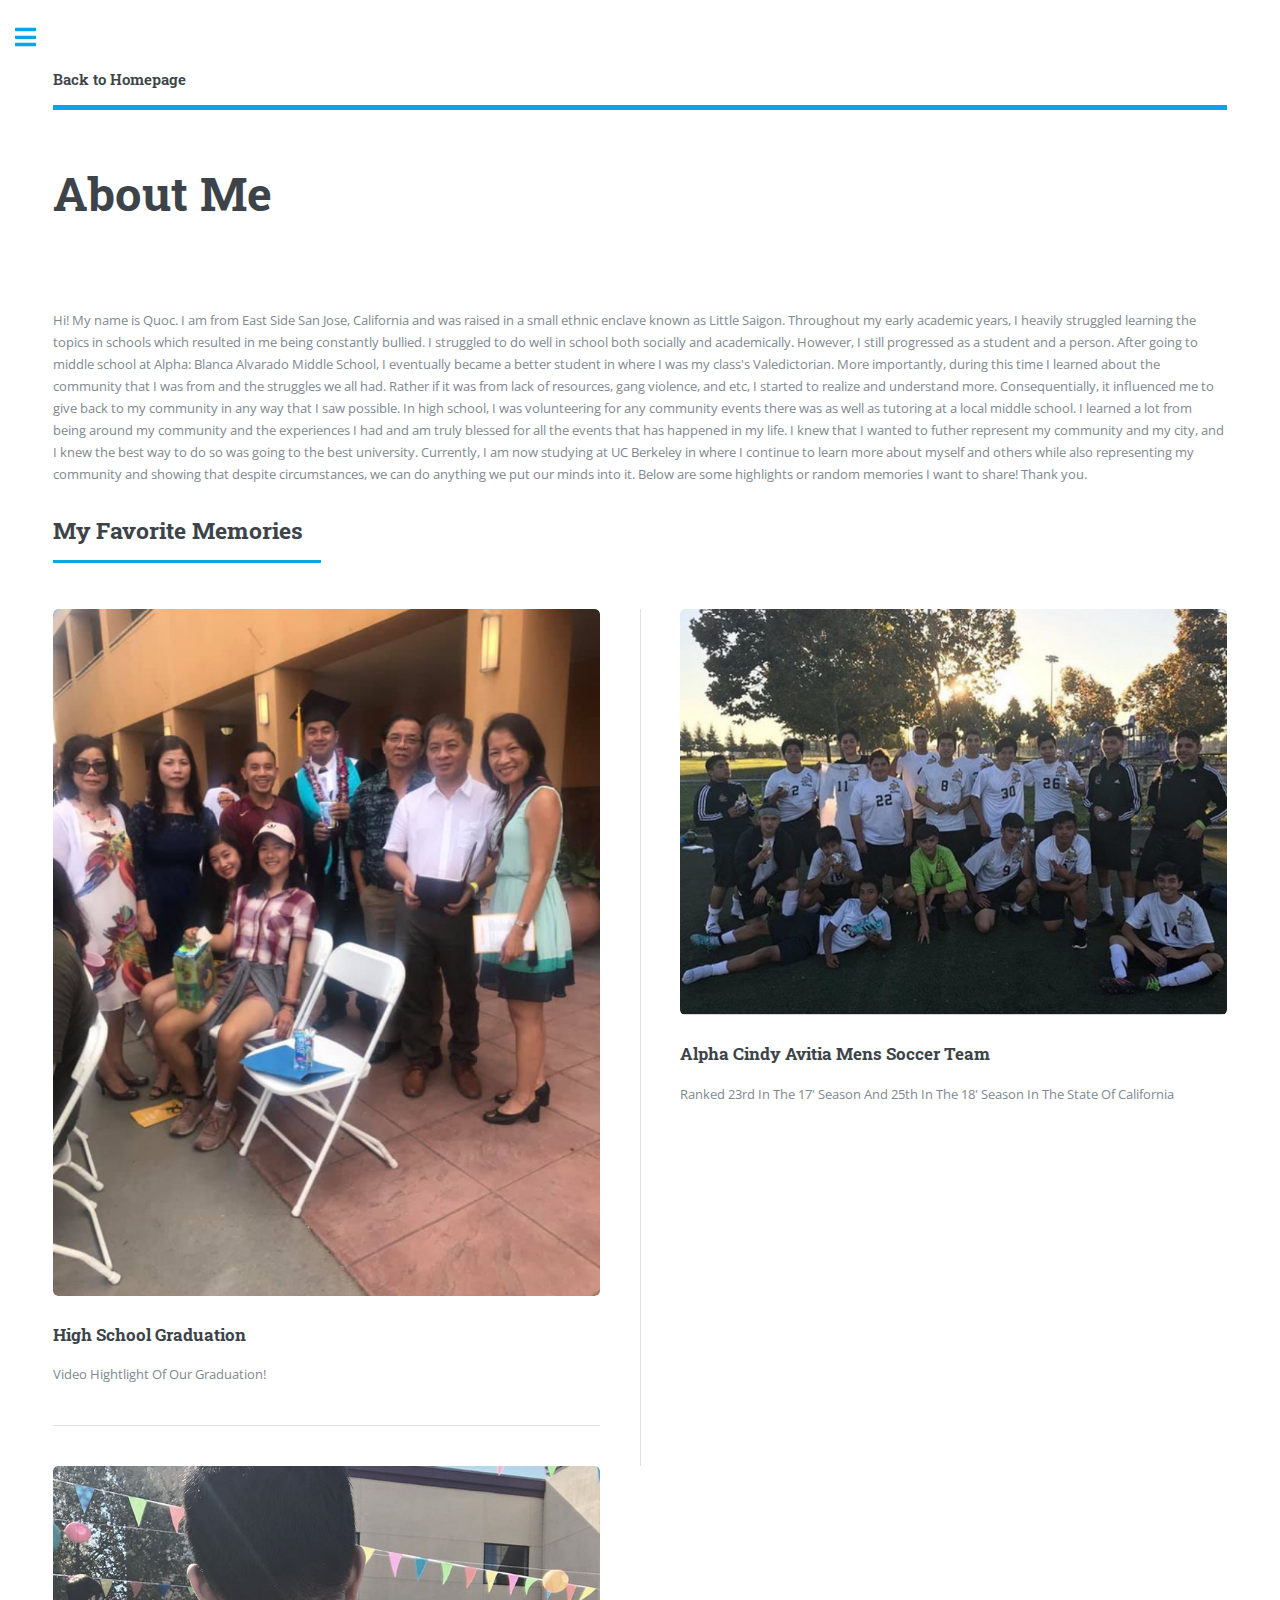
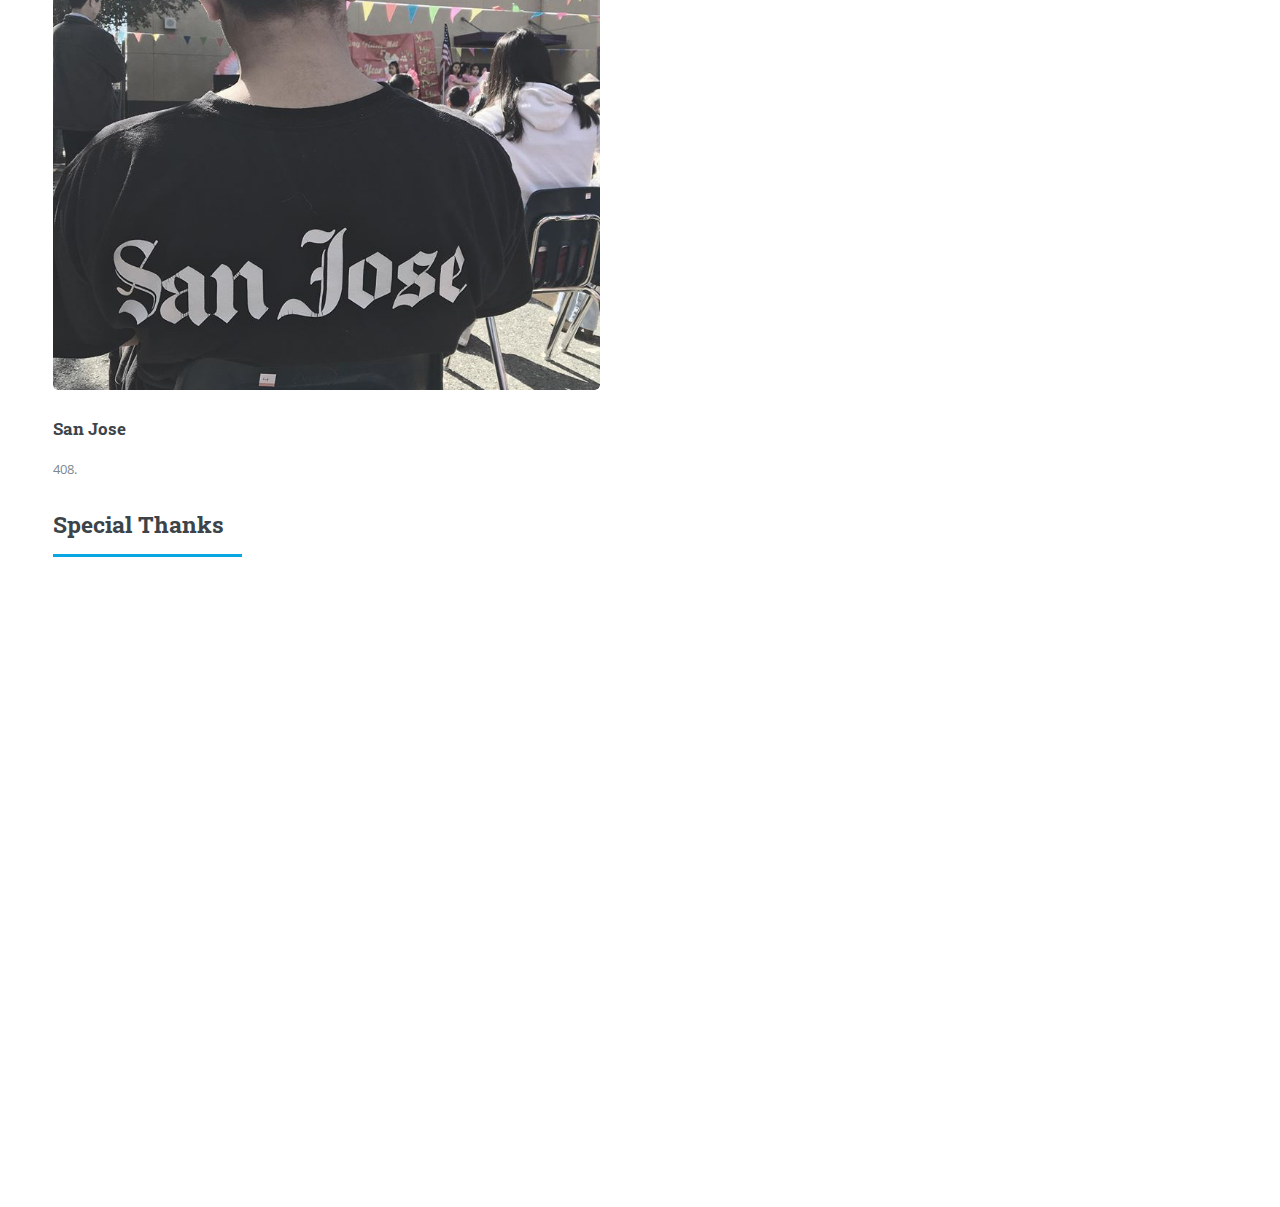
==== about-me.html @ fab5cab4 "Update about-me.html" ====
<!DOCTYPE HTML>
<!--
Editorial by HTML5 UP
html5up.net | @ajlkn
Free for personal and commercial use under the CCA 3.0 license (html5up.net/license)
-->
<html>
<head>
	<title>About Me</title>
	<meta charset="utf-8" />
	<meta name="viewport" content="width=device-width, initial-scale=1, user-scalable=no" />
	<link rel="stylesheet" href="assets/css/main.css" />
</head>
<body class="is-preload">

	<!-- Wrapper -->
		<div id="wrapper">

			<!-- Main -->
				<div id="main">
					<div class="inner">

						<!-- Header -->
							<header id="header">
								<a href="index.html" class="logo"><strong>Back to Homepage</strong> </a>
							</header>

						<!-- Content -->
							<section>
								<header class="main">
									<h1>About Me</h1>
								</header>

								<span class="image main"><img src="images/Me .jpg" alt="" /></span>

								<p>Hi! My name is Quoc. I am from East Side San Jose, California and was raised in a small ethnic enclave known as Little Saigon. Throughout my early 
								academic years, I heavily struggled learning the topics in schools which resulted in me being constantly bullied. I struggled to do well in school both socially and academically.
							However, I still progressed as a student and a person. After going to middle school at Alpha: Blanca Alvarado Middle School, I eventually became a better student in where I was my class's Valedictorian.
						More importantly, during this time I learned about the community that I was from and the struggles we all had. Rather if it was from lack of resources, gang violence, and etc, I started to realize 
					and understand more. Consequentially, it influenced me to give back to my community in any way that I saw possible. In high school, I was volunteering for any community events there was as well as 
				tutoring at a local middle school. I learned a lot from being around my community and the experiences I had and am truly blessed for all the events that has happened in my life. I knew that I wanted
			to futher represent my community and my city, and I knew the best way to do so was going to the best university. Currently, I am now studying at UC Berkeley in where I continue to learn more about myself
		and others while also representing my community and showing that despite circumstances, we can do anything we put our minds into it. Below are some highlights or random memories I want to share! Thank you.</p>

								<section>
									<header class="major">
										<h2>My Favorite Memories</h2>
									</header>
									<div class="posts">
										<article>
											<a href="https://www.facebook.com/AlphaCindyAvitia/videos/934929156852761/" class="image"><img src="images/IMG_2054.PNG" alt="" /></a>
											<h3>High School Graduation</h3>
											<p>Video Hightlight Of Our Graduation!</p>
										</article>
										<article>
											<a class="image"><img src="images/IMG_1609.PNG" alt="" /></a>
											<h3>Alpha Cindy Avitia Mens Soccer Team</h3>
											<p>Ranked 23rd In The 17' Season And 25th In The 18' Season In The State Of California</p>
										</article>
										<article>
											<a class="image"><img src="images/IMG_2878.PNG" alt="" /></a>
											<h3>San Jose</h3>
											<p>408.</p>
	
										</article>
									</div>
								</section>
								
								<section>
									<header class="major">
										<h2>Special Thanks</h2>
									</header>
									<section>
									<iframe src="https://docs.google.com/presentation/d/e/2PACX-1vSuQ4Y7HEXz0olEgeNEplHkbTKa-IHYHyBc95lmdVey5zB-lDxefxhZFV6jCs9uF3B7_cBxPsxiwm4b/embed?start=true&loop=true&delayms=3000" frameborder="0" width="960" height="569" allowfullscreen="true" mozallowfullscreen="true" webkitallowfullscreen="true"></iframe>
								
					</div>
				</div>

			<!-- Sidebar -->
				<div id="sidebar">
					<div class="inner">

						

						<!-- Menu -->
							<nav id="menu">
								<header class="major">
									<h2>Menu</h2>
								</header>
								<ul>
									<li><a href="index.html">Homepage</a></li>
									<li><a href="about-me.html">About Me</a></li>
									<li><a href="Photo">Photography</a></li>
									<li><a href="elements.html">Essays</a></li>
								
							</nav>

						<!-- Section -->
							<section>
								<header class="major">
									<h2>Key Projects</h2>
								</header>
								<div class="mini-posts">
									<article>
										<a href="generic.html" class="image"><img src="images/mom.jpg" alt="" /></a>
										<p>Colorization Of A B & W Photo</p>
									</article>
									<article>
										<a href="elements.html" class="image"><img src="images/pic08.jpg" alt="" /></a>
										<p>Model Minority Myth Research</p>
									</article>
					
								</div>
							</section>

						<!-- Section -->
							<section>
								<header class="major">
									<h2>Get in touch</h2>
								</header>
								<p>Here Are My Contacts</p>
								<ul class="contact">
									<li class="icon solid fa-envelope"><a href="#">huynhq333@gmail.com</a></li>
								</ul>
							</section>

						<!-- Footer -->
							<footer id="footer">
								<p class="copyright">&copy; Quoc Huynh. All rights reserved. Demo Images: <a href="https://unsplash.com">Unsplash</a>. Design: <a href="https://html5up.net">HTML5 UP</a>.</p>
							</footer>

					</div>
				</div>

		</div>

	<!-- Scripts -->
		<script src="assets/js/jquery.min.js"></script>
		<script src="assets/js/browser.min.js"></script>
		<script src="assets/js/breakpoints.min.js"></script>
		<script src="assets/js/util.js"></script>
		<script src="assets/js/main.js"></script>

</body>
</html>
---- assets/css/main.css ----
@import url(fontawesome-all.min.css);
@import url("https://fonts.googleapis.com/css?family=Open+Sans:400,600,400italic,600italic|Roboto+Slab:400,700");
/*
	Editorial by HTML5 UP
	html5up.net | @ajlkn
	Free for personal and commercial use under the CCA 3.0 license (html5up.net/license)
*/
html, body, div, span, applet, object,
iframe, h1, h2, h3, h4, h5, h6, p, blockquote,
pre, a, abbr, acronym, address, big, cite,
code, del, dfn, em, img, ins, kbd, q, s, samp,
small, strike, strong, sub, sup, tt, var, b,
u, i, center, dl, dt, dd, ol, ul, li, fieldset,
form, label, legend, table, caption, tbody,
tfoot, thead, tr, th, td, article, aside,
canvas, details, embed, figure, figcaption,
footer, header, hgroup, menu, nav, output, ruby,
section, summary, time, mark, audio, video {
  margin: 0;
  padding: 0;
  border: 0;
  font-size: 100%;
  font: inherit;
  vertical-align: baseline; }

article, aside, details, figcaption, figure,
footer, header, hgroup, menu, nav, section {
  display: block; }

body {
  line-height: 1; }

ol, ul {
  list-style: none; }

blockquote, q {
  quotes: none; }
  blockquote:before, blockquote:after, q:before, q:after {
    content: '';
    content: none; }

table {
  border-collapse: collapse;
  border-spacing: 0; }

body {
  -webkit-text-size-adjust: none; }

mark {
  background-color: transparent;
  color: inherit; }

input::-moz-focus-inner {
  border: 0;
  padding: 0; }

input, select, textarea {
  -moz-appearance: none;
  -webkit-appearance: none;
  -ms-appearance: none;
  appearance: none; }

/* Basic */
@-ms-viewport {
  width: device-width; }

body {
  -ms-overflow-style: scrollbar; }

@media screen and (max-width: 480px) {
  html, body {
    min-width: 320px; } }

html {
  box-sizing: border-box; }

*, *:before, *:after {
  box-sizing: inherit; }

body {
  background: #ffffff; }
  body.is-preload *, body.is-preload *:before, body.is-preload *:after, body.is-resizing *, body.is-resizing *:before, body.is-resizing *:after {
    -moz-animation: none !important;
    -webkit-animation: none !important;
    -ms-animation: none !important;
    animation: none !important;
    -moz-transition: none !important;
    -webkit-transition: none !important;
    -ms-transition: none !important;
    transition: none !important; }

/* Type */
body, input, select, textarea {
  color: #7f888f;
  font-family: "Open Sans", sans-serif;
  font-size: 13pt;
  font-weight: 400;
  line-height: 1.65; }
  @media screen and (max-width: 1680px) {
    body, input, select, textarea {
      font-size: 11pt; } }
  @media screen and (max-width: 1280px) {
    body, input, select, textarea {
      font-size: 10pt; } }
  @media screen and (max-width: 360px) {
    body, input, select, textarea {
      font-size: 9pt; } }

a {
  -moz-transition: color 0.2s ease-in-out, border-bottom-color 0.2s ease-in-out;
  -webkit-transition: color 0.2s ease-in-out, border-bottom-color 0.2s ease-in-out;
  -ms-transition: color 0.2s ease-in-out, border-bottom-color 0.2s ease-in-out;
  transition: color 0.2s ease-in-out, border-bottom-color 0.2s ease-in-out;
  border-bottom: dotted 1px;
  color: #08a6e3;
  text-decoration: none; }
  a:hover {
    border-bottom-color: #08a6e3;
    color: #08a6e3 !important; }
    a:hover strong {
      color: inherit; }

strong, b {
  color: #3d4449;
  font-weight: 600; }

em, i {
  font-style: italic; }

p {
  margin: 0 0 2em 0; }

h1, h2, h3, h4, h5, h6 {
  color: #3d4449;
  font-family: "Roboto Slab", serif;
  font-weight: 700;
  line-height: 1.5;
  margin: 0 0 1em 0; }
  h1 a, h2 a, h3 a, h4 a, h5 a, h6 a {
    color: inherit;
    text-decoration: none;
    border-bottom: 0; }

h1 {
  font-size: 4em;
  margin: 0 0 0.5em 0;
  line-height: 1.3; }

h2 {
  font-size: 1.75em; }

h3 {
  font-size: 1.25em; }

h4 {
  font-size: 1.1em; }

h5 {
  font-size: 0.9em; }

h6 {
  font-size: 0.7em; }

@media screen and (max-width: 1680px) {
  h1 {
    font-size: 3.5em; } }

@media screen and (max-width: 980px) {
  h1 {
    font-size: 3.25em; } }

@media screen and (max-width: 736px) {
  h1 {
    font-size: 2em;
    line-height: 1.4; }
  h2 {
    font-size: 1.5em; } }

sub {
  font-size: 0.8em;
  position: relative;
  top: 0.5em; }

sup {
  font-size: 0.8em;
  position: relative;
  top: -0.5em; }

blockquote {
  border-left: solid 3px rgba(210, 215, 217, 0.75);
  font-style: italic;
  margin: 0 0 2em 0;
  padding: 0.5em 0 0.5em 2em; }

code {
  background: rgba(230, 235, 237, 0.25);
  border-radius: 0.375em;
  border: solid 1px rgba(210, 215, 217, 0.75);
  font-family: "Courier New", monospace;
  font-size: 0.9em;
  margin: 0 0.25em;
  padding: 0.25em 0.65em; }

pre {
  -webkit-overflow-scrolling: touch;
  font-family: "Courier New", monospace;
  font-size: 0.9em;
  margin: 0 0 2em 0; }
  pre code {
    display: block;
    line-height: 1.75;
    padding: 1em 1.5em;
    overflow-x: auto; }

hr {
  border: 0;
  border-bottom: solid 1px rgba(210, 215, 217, 0.75);
  margin: 2em 0; }
  hr.major {
    margin: 3em 0; }

.align-left {
  text-align: left; }

.align-center {
  text-align: center; }

.align-right {
  text-align: right; }

/* Row */
.row {
  display: flex;
  flex-wrap: wrap;
  box-sizing: border-box;
  align-items: stretch; }
  .row > * {
    box-sizing: border-box; }
  .row.gtr-uniform > * > :last-child {
    margin-bottom: 0; }
  .row.aln-left {
    justify-content: flex-start; }
  .row.aln-center {
    justify-content: center; }
  .row.aln-right {
    justify-content: flex-end; }
  .row.aln-top {
    align-items: flex-start; }
  .row.aln-middle {
    align-items: center; }
  .row.aln-bottom {
    align-items: flex-end; }
  .row > .imp {
    order: -1; }
  .row > .col-1 {
    width: 8.33333%; }
  .row > .off-1 {
    margin-left: 8.33333%; }
  .row > .col-2 {
    width: 16.66667%; }
  .row > .off-2 {
    margin-left: 16.66667%; }
  .row > .col-3 {
    width: 25%; }
  .row > .off-3 {
    margin-left: 25%; }
  .row > .col-4 {
    width: 33.33333%; }
  .row > .off-4 {
    margin-left: 33.33333%; }
  .row > .col-5 {
    width: 41.66667%; }
  .row > .off-5 {
    margin-left: 41.66667%; }
  .row > .col-6 {
    width: 50%; }
  .row > .off-6 {
    margin-left: 50%; }
  .row > .col-7 {
    width: 58.33333%; }
  .row > .off-7 {
    margin-left: 58.33333%; }
  .row > .col-8 {
    width: 66.66667%; }
  .row > .off-8 {
    margin-left: 66.66667%; }
  .row > .col-9 {
    width: 75%; }
  .row > .off-9 {
    margin-left: 75%; }
  .row > .col-10 {
    width: 83.33333%; }
  .row > .off-10 {
    margin-left: 83.33333%; }
  .row > .col-11 {
    width: 91.66667%; }
  .row > .off-11 {
    margin-left: 91.66667%; }
  .row > .col-12 {
    width: 100%; }
  .row > .off-12 {
    margin-left: 100%; }
  .row.gtr-0 {
    margin-top: 0;
    margin-left: 0em; }
    .row.gtr-0 > * {
      padding: 0 0 0 0em; }
    .row.gtr-0.gtr-uniform {
      margin-top: 0em; }
      .row.gtr-0.gtr-uniform > * {
        padding-top: 0em; }
  .row.gtr-25 {
    margin-top: 0;
    margin-left: -0.375em; }
    .row.gtr-25 > * {
      padding: 0 0 0 0.375em; }
    .row.gtr-25.gtr-uniform {
      margin-top: -0.375em; }
      .row.gtr-25.gtr-uniform > * {
        padding-top: 0.375em; }
  .row.gtr-50 {
    margin-top: 0;
    margin-left: -0.75em; }
    .row.gtr-50 > * {
      padding: 0 0 0 0.75em; }
    .row.gtr-50.gtr-uniform {
      margin-top: -0.75em; }
      .row.gtr-50.gtr-uniform > * {
        padding-top: 0.75em; }
  .row {
    margin-top: 0;
    margin-left: -1.5em; }
    .row > * {
      padding: 0 0 0 1.5em; }
    .row.gtr-uniform {
      margin-top: -1.5em; }
      .row.gtr-uniform > * {
        padding-top: 1.5em; }
  .row.gtr-150 {
    margin-top: 0;
    margin-left: -2.25em; }
    .row.gtr-150 > * {
      padding: 0 0 0 2.25em; }
    .row.gtr-150.gtr-uniform {
      margin-top: -2.25em; }
      .row.gtr-150.gtr-uniform > * {
        padding-top: 2.25em; }
  .row.gtr-200 {
    margin-top: 0;
    margin-left: -3em; }
    .row.gtr-200 > * {
      padding: 0 0 0 3em; }
    .row.gtr-200.gtr-uniform {
      margin-top: -3em; }
      .row.gtr-200.gtr-uniform > * {
        padding-top: 3em; }
  @media screen and (max-width: 1680px) {
    .row {
      display: flex;
      flex-wrap: wrap;
      box-sizing: border-box;
      align-items: stretch; }
      .row > * {
        box-sizing: border-box; }
      .row.gtr-uniform > * > :last-child {
        margin-bottom: 0; }
      .row.aln-left {
        justify-content: flex-start; }
      .row.aln-center {
        justify-content: center; }
      .row.aln-right {
        justify-content: flex-end; }
      .row.aln-top {
        align-items: flex-start; }
      .row.aln-middle {
        align-items: center; }
      .row.aln-bottom {
        align-items: flex-end; }
      .row > .imp-xlarge {
        order: -1; }
      .row > .col-1-xlarge {
        width: 8.33333%; }
      .row > .off-1-xlarge {
        margin-left: 8.33333%; }
      .row > .col-2-xlarge {
        width: 16.66667%; }
      .row > .off-2-xlarge {
        margin-left: 16.66667%; }
      .row > .col-3-xlarge {
        width: 25%; }
      .row > .off-3-xlarge {
        margin-left: 25%; }
      .row > .col-4-xlarge {
        width: 33.33333%; }
      .row > .off-4-xlarge {
        margin-left: 33.33333%; }
      .row > .col-5-xlarge {
        width: 41.66667%; }
      .row > .off-5-xlarge {
        margin-left: 41.66667%; }
      .row > .col-6-xlarge {
        width: 50%; }
      .row > .off-6-xlarge {
        margin-left: 50%; }
      .row > .col-7-xlarge {
        width: 58.33333%; }
      .row > .off-7-xlarge {
        margin-left: 58.33333%; }
      .row > .col-8-xlarge {
        width: 66.66667%; }
      .row > .off-8-xlarge {
        margin-left: 66.66667%; }
      .row > .col-9-xlarge {
        width: 75%; }
      .row > .off-9-xlarge {
        margin-left: 75%; }
      .row > .col-10-xlarge {
        width: 83.33333%; }
      .row > .off-10-xlarge {
        margin-left: 83.33333%; }
      .row > .col-11-xlarge {
        width: 91.66667%; }
      .row > .off-11-xlarge {
        margin-left: 91.66667%; }
      .row > .col-12-xlarge {
        width: 100%; }
      .row > .off-12-xlarge {
        margin-left: 100%; }
      .row.gtr-0 {
        margin-top: 0;
        margin-left: 0em; }
        .row.gtr-0 > * {
          padding: 0 0 0 0em; }
        .row.gtr-0.gtr-uniform {
          margin-top: 0em; }
          .row.gtr-0.gtr-uniform > * {
            padding-top: 0em; }
      .row.gtr-25 {
        margin-top: 0;
        margin-left: -0.375em; }
        .row.gtr-25 > * {
          padding: 0 0 0 0.375em; }
        .row.gtr-25.gtr-uniform {
          margin-top: -0.375em; }
          .row.gtr-25.gtr-uniform > * {
            padding-top: 0.375em; }
      .row.gtr-50 {
        margin-top: 0;
        margin-left: -0.75em; }
        .row.gtr-50 > * {
          padding: 0 0 0 0.75em; }
        .row.gtr-50.gtr-uniform {
          margin-top: -0.75em; }
          .row.gtr-50.gtr-uniform > * {
            padding-top: 0.75em; }
      .row {
        margin-top: 0;
        margin-left: -1.5em; }
        .row > * {
          padding: 0 0 0 1.5em; }
        .row.gtr-uniform {
          margin-top: -1.5em; }
          .row.gtr-uniform > * {
            padding-top: 1.5em; }
      .row.gtr-150 {
        margin-top: 0;
        margin-left: -2.25em; }
        .row.gtr-150 > * {
          padding: 0 0 0 2.25em; }
        .row.gtr-150.gtr-uniform {
          margin-top: -2.25em; }
          .row.gtr-150.gtr-uniform > * {
            padding-top: 2.25em; }
      .row.gtr-200 {
        margin-top: 0;
        margin-left: -3em; }
        .row.gtr-200 > * {
          padding: 0 0 0 3em; }
        .row.gtr-200.gtr-uniform {
          margin-top: -3em; }
          .row.gtr-200.gtr-uniform > * {
            padding-top: 3em; } }
  @media screen and (max-width: 1280px) {
    .row {
      display: flex;
      flex-wrap: wrap;
      box-sizing: border-box;
      align-items: stretch; }
      .row > * {
        box-sizing: border-box; }
      .row.gtr-uniform > * > :last-child {
        margin-bottom: 0; }
      .row.aln-left {
        justify-content: flex-start; }
      .row.aln-center {
        justify-content: center; }
      .row.aln-right {
        justify-content: flex-end; }
      .row.aln-top {
        align-items: flex-start; }
      .row.aln-middle {
        align-items: center; }
      .row.aln-bottom {
        align-items: flex-end; }
      .row > .imp-large {
        order: -1; }
      .row > .col-1-large {
        width: 8.33333%; }
      .row > .off-1-large {
        margin-left: 8.33333%; }
      .row > .col-2-large {
        width: 16.66667%; }
      .row > .off-2-large {
        margin-left: 16.66667%; }
      .row > .col-3-large {
        width: 25%; }
      .row > .off-3-large {
        margin-left: 25%; }
      .row > .col-4-large {
        width: 33.33333%; }
      .row > .off-4-large {
        margin-left: 33.33333%; }
      .row > .col-5-large {
        width: 41.66667%; }
      .row > .off-5-large {
        margin-left: 41.66667%; }
      .row > .col-6-large {
        width: 50%; }
      .row > .off-6-large {
        margin-left: 50%; }
      .row > .col-7-large {
        width: 58.33333%; }
      .row > .off-7-large {
        margin-left: 58.33333%; }
      .row > .col-8-large {
        width: 66.66667%; }
      .row > .off-8-large {
        margin-left: 66.66667%; }
      .row > .col-9-large {
        width: 75%; }
      .row > .off-9-large {
        margin-left: 75%; }
      .row > .col-10-large {
        width: 83.33333%; }
      .row > .off-10-large {
        margin-left: 83.33333%; }
      .row > .col-11-large {
        width: 91.66667%; }
      .row > .off-11-large {
        margin-left: 91.66667%; }
      .row > .col-12-large {
        width: 100%; }
      .row > .off-12-large {
        margin-left: 100%; }
      .row.gtr-0 {
        margin-top: 0;
        margin-left: 0em; }
        .row.gtr-0 > * {
          padding: 0 0 0 0em; }
        .row.gtr-0.gtr-uniform {
          margin-top: 0em; }
          .row.gtr-0.gtr-uniform > * {
            padding-top: 0em; }
      .row.gtr-25 {
        margin-top: 0;
        margin-left: -0.375em; }
        .row.gtr-25 > * {
          padding: 0 0 0 0.375em; }
        .row.gtr-25.gtr-uniform {
          margin-top: -0.375em; }
          .row.gtr-25.gtr-uniform > * {
            padding-top: 0.375em; }
      .row.gtr-50 {
        margin-top: 0;
        margin-left: -0.75em; }
        .row.gtr-50 > * {
          padding: 0 0 0 0.75em; }
        .row.gtr-50.gtr-uniform {
          margin-top: -0.75em; }
          .row.gtr-50.gtr-uniform > * {
            padding-top: 0.75em; }
      .row {
        margin-top: 0;
        margin-left: -1.5em; }
        .row > * {
          padding: 0 0 0 1.5em; }
        .row.gtr-uniform {
          margin-top: -1.5em; }
          .row.gtr-uniform > * {
            padding-top: 1.5em; }
      .row.gtr-150 {
        margin-top: 0;
        margin-left: -2.25em; }
        .row.gtr-150 > * {
          padding: 0 0 0 2.25em; }
        .row.gtr-150.gtr-uniform {
          margin-top: -2.25em; }
          .row.gtr-150.gtr-uniform > * {
            padding-top: 2.25em; }
      .row.gtr-200 {
        margin-top: 0;
        margin-left: -3em; }
        .row.gtr-200 > * {
          padding: 0 0 0 3em; }
        .row.gtr-200.gtr-uniform {
          margin-top: -3em; }
          .row.gtr-200.gtr-uniform > * {
            padding-top: 3em; } }
  @media screen and (max-width: 980px) {
    .row {
      display: flex;
      flex-wrap: wrap;
      box-sizing: border-box;
      align-items: stretch; }
      .row > * {
        box-sizing: border-box; }
      .row.gtr-uniform > * > :last-child {
        margin-bottom: 0; }
      .row.aln-left {
        justify-content: flex-start; }
      .row.aln-center {
        justify-content: center; }
      .row.aln-right {
        justify-content: flex-end; }
      .row.aln-top {
        align-items: flex-start; }
      .row.aln-middle {
        align-items: center; }
      .row.aln-bottom {
        align-items: flex-end; }
      .row > .imp-medium {
        order: -1; }
      .row > .col-1-medium {
        width: 8.33333%; }
      .row > .off-1-medium {
        margin-left: 8.33333%; }
      .row > .col-2-medium {
        width: 16.66667%; }
      .row > .off-2-medium {
        margin-left: 16.66667%; }
      .row > .col-3-medium {
        width: 25%; }
      .row > .off-3-medium {
        margin-left: 25%; }
      .row > .col-4-medium {
        width: 33.33333%; }
      .row > .off-4-medium {
        margin-left: 33.33333%; }
      .row > .col-5-medium {
        width: 41.66667%; }
      .row > .off-5-medium {
        margin-left: 41.66667%; }
      .row > .col-6-medium {
        width: 50%; }
      .row > .off-6-medium {
        margin-left: 50%; }
      .row > .col-7-medium {
        width: 58.33333%; }
      .row > .off-7-medium {
        margin-left: 58.33333%; }
      .row > .col-8-medium {
        width: 66.66667%; }
      .row > .off-8-medium {
        margin-left: 66.66667%; }
      .row > .col-9-medium {
        width: 75%; }
      .row > .off-9-medium {
        margin-left: 75%; }
      .row > .col-10-medium {
        width: 83.33333%; }
      .row > .off-10-medium {
        margin-left: 83.33333%; }
      .row > .col-11-medium {
        width: 91.66667%; }
      .row > .off-11-medium {
        margin-left: 91.66667%; }
      .row > .col-12-medium {
        width: 100%; }
      .row > .off-12-medium {
        margin-left: 100%; }
      .row.gtr-0 {
        margin-top: 0;
        margin-left: 0em; }
        .row.gtr-0 > * {
          padding: 0 0 0 0em; }
        .row.gtr-0.gtr-uniform {
          margin-top: 0em; }
          .row.gtr-0.gtr-uniform > * {
            padding-top: 0em; }
      .row.gtr-25 {
        margin-top: 0;
        margin-left: -0.375em; }
        .row.gtr-25 > * {
          padding: 0 0 0 0.375em; }
        .row.gtr-25.gtr-uniform {
          margin-top: -0.375em; }
          .row.gtr-25.gtr-uniform > * {
            padding-top: 0.375em; }
      .row.gtr-50 {
        margin-top: 0;
        margin-left: -0.75em; }
        .row.gtr-50 > * {
          padding: 0 0 0 0.75em; }
        .row.gtr-50.gtr-uniform {
          margin-top: -0.75em; }
          .row.gtr-50.gtr-uniform > * {
            padding-top: 0.75em; }
      .row {
        margin-top: 0;
        margin-left: -1.5em; }
        .row > * {
          padding: 0 0 0 1.5em; }
        .row.gtr-uniform {
          margin-top: -1.5em; }
          .row.gtr-uniform > * {
            padding-top: 1.5em; }
      .row.gtr-150 {
        margin-top: 0;
        margin-left: -2.25em; }
        .row.gtr-150 > * {
          padding: 0 0 0 2.25em; }
        .row.gtr-150.gtr-uniform {
          margin-top: -2.25em; }
          .row.gtr-150.gtr-uniform > * {
            padding-top: 2.25em; }
      .row.gtr-200 {
        margin-top: 0;
        margin-left: -3em; }
        .row.gtr-200 > * {
          padding: 0 0 0 3em; }
        .row.gtr-200.gtr-uniform {
          margin-top: -3em; }
          .row.gtr-200.gtr-uniform > * {
            padding-top: 3em; } }
  @media screen and (max-width: 736px) {
    .row {
      display: flex;
      flex-wrap: wrap;
      box-sizing: border-box;
      align-items: stretch; }
      .row > * {
        box-sizing: border-box; }
      .row.gtr-uniform > * > :last-child {
        margin-bottom: 0; }
      .row.aln-left {
        justify-content: flex-start; }
      .row.aln-center {
        justify-content: center; }
      .row.aln-right {
        justify-content: flex-end; }
      .row.aln-top {
        align-items: flex-start; }
      .row.aln-middle {
        align-items: center; }
      .row.aln-bottom {
        align-items: flex-end; }
      .row > .imp-small {
        order: -1; }
      .row > .col-1-small {
        width: 8.33333%; }
      .row > .off-1-small {
        margin-left: 8.33333%; }
      .row > .col-2-small {
        width: 16.66667%; }
      .row > .off-2-small {
        margin-left: 16.66667%; }
      .row > .col-3-small {
        width: 25%; }
      .row > .off-3-small {
        margin-left: 25%; }
      .row > .col-4-small {
        width: 33.33333%; }
      .row > .off-4-small {
        margin-left: 33.33333%; }
      .row > .col-5-small {
        width: 41.66667%; }
      .row > .off-5-small {
        margin-left: 41.66667%; }
      .row > .col-6-small {
        width: 50%; }
      .row > .off-6-small {
        margin-left: 50%; }
      .row > .col-7-small {
        width: 58.33333%; }
      .row > .off-7-small {
        margin-left: 58.33333%; }
      .row > .col-8-small {
        width: 66.66667%; }
      .row > .off-8-small {
        margin-left: 66.66667%; }
      .row > .col-9-small {
        width: 75%; }
      .row > .off-9-small {
        margin-left: 75%; }
      .row > .col-10-small {
        width: 83.33333%; }
      .row > .off-10-small {
        margin-left: 83.33333%; }
      .row > .col-11-small {
        width: 91.66667%; }
      .row > .off-11-small {
        margin-left: 91.66667%; }
      .row > .col-12-small {
        width: 100%; }
      .row > .off-12-small {
        margin-left: 100%; }
      .row.gtr-0 {
        margin-top: 0;
        margin-left: 0em; }
        .row.gtr-0 > * {
          padding: 0 0 0 0em; }
        .row.gtr-0.gtr-uniform {
          margin-top: 0em; }
          .row.gtr-0.gtr-uniform > * {
            padding-top: 0em; }
      .row.gtr-25 {
        margin-top: 0;
        margin-left: -0.375em; }
        .row.gtr-25 > * {
          padding: 0 0 0 0.375em; }
        .row.gtr-25.gtr-uniform {
          margin-top: -0.375em; }
          .row.gtr-25.gtr-uniform > * {
            padding-top: 0.375em; }
      .row.gtr-50 {
        margin-top: 0;
        margin-left: -0.75em; }
        .row.gtr-50 > * {
          padding: 0 0 0 0.75em; }
        .row.gtr-50.gtr-uniform {
          margin-top: -0.75em; }
          .row.gtr-50.gtr-uniform > * {
            padding-top: 0.75em; }
      .row {
        margin-top: 0;
        margin-left: -1.5em; }
        .row > * {
          padding: 0 0 0 1.5em; }
        .row.gtr-uniform {
          margin-top: -1.5em; }
          .row.gtr-uniform > * {
            padding-top: 1.5em; }
      .row.gtr-150 {
        margin-top: 0;
        margin-left: -2.25em; }
        .row.gtr-150 > * {
          padding: 0 0 0 2.25em; }
        .row.gtr-150.gtr-uniform {
          margin-top: -2.25em; }
          .row.gtr-150.gtr-uniform > * {
            padding-top: 2.25em; }
      .row.gtr-200 {
        margin-top: 0;
        margin-left: -3em; }
        .row.gtr-200 > * {
          padding: 0 0 0 3em; }
        .row.gtr-200.gtr-uniform {
          margin-top: -3em; }
          .row.gtr-200.gtr-uniform > * {
            padding-top: 3em; } }
  @media screen and (max-width: 480px) {
    .row {
      display: flex;
      flex-wrap: wrap;
      box-sizing: border-box;
      align-items: stretch; }
      .row > * {
        box-sizing: border-box; }
      .row.gtr-uniform > * > :last-child {
        margin-bottom: 0; }
      .row.aln-left {
        justify-content: flex-start; }
      .row.aln-center {
        justify-content: center; }
      .row.aln-right {
        justify-content: flex-end; }
      .row.aln-top {
        align-items: flex-start; }
      .row.aln-middle {
        align-items: center; }
      .row.aln-bottom {
        align-items: flex-end; }
      .row > .imp-xsmall {
        order: -1; }
      .row > .col-1-xsmall {
        width: 8.33333%; }
      .row > .off-1-xsmall {
        margin-left: 8.33333%; }
      .row > .col-2-xsmall {
        width: 16.66667%; }
      .row > .off-2-xsmall {
        margin-left: 16.66667%; }
      .row > .col-3-xsmall {
        width: 25%; }
      .row > .off-3-xsmall {
        margin-left: 25%; }
      .row > .col-4-xsmall {
        width: 33.33333%; }
      .row > .off-4-xsmall {
        margin-left: 33.33333%; }
      .row > .col-5-xsmall {
        width: 41.66667%; }
      .row > .off-5-xsmall {
        margin-left: 41.66667%; }
      .row > .col-6-xsmall {
        width: 50%; }
      .row > .off-6-xsmall {
        margin-left: 50%; }
      .row > .col-7-xsmall {
        width: 58.33333%; }
      .row > .off-7-xsmall {
        margin-left: 58.33333%; }
      .row > .col-8-xsmall {
        width: 66.66667%; }
      .row > .off-8-xsmall {
        margin-left: 66.66667%; }
      .row > .col-9-xsmall {
        width: 75%; }
      .row > .off-9-xsmall {
        margin-left: 75%; }
      .row > .col-10-xsmall {
        width: 83.33333%; }
      .row > .off-10-xsmall {
        margin-left: 83.33333%; }
      .row > .col-11-xsmall {
        width: 91.66667%; }
      .row > .off-11-xsmall {
        margin-left: 91.66667%; }
      .row > .col-12-xsmall {
        width: 100%; }
      .row > .off-12-xsmall {
        margin-left: 100%; }
      .row.gtr-0 {
        margin-top: 0;
        margin-left: 0em; }
        .row.gtr-0 > * {
          padding: 0 0 0 0em; }
        .row.gtr-0.gtr-uniform {
          margin-top: 0em; }
          .row.gtr-0.gtr-uniform > * {
            padding-top: 0em; }
      .row.gtr-25 {
        margin-top: 0;
        margin-left: -0.375em; }
        .row.gtr-25 > * {
          padding: 0 0 0 0.375em; }
        .row.gtr-25.gtr-uniform {
          margin-top: -0.375em; }
          .row.gtr-25.gtr-uniform > * {
            padding-top: 0.375em; }
      .row.gtr-50 {
        margin-top: 0;
        margin-left: -0.75em; }
        .row.gtr-50 > * {
          padding: 0 0 0 0.75em; }
        .row.gtr-50.gtr-uniform {
          margin-top: -0.75em; }
          .row.gtr-50.gtr-uniform > * {
            padding-top: 0.75em; }
      .row {
        margin-top: 0;
        margin-left: -1.5em; }
        .row > * {
          padding: 0 0 0 1.5em; }
        .row.gtr-uniform {
          margin-top: -1.5em; }
          .row.gtr-uniform > * {
            padding-top: 1.5em; }
      .row.gtr-150 {
        margin-top: 0;
        margin-left: -2.25em; }
        .row.gtr-150 > * {
          padding: 0 0 0 2.25em; }
        .row.gtr-150.gtr-uniform {
          margin-top: -2.25em; }
          .row.gtr-150.gtr-uniform > * {
            padding-top: 2.25em; }
      .row.gtr-200 {
        margin-top: 0;
        margin-left: -3em; }
        .row.gtr-200 > * {
          padding: 0 0 0 3em; }
        .row.gtr-200.gtr-uniform {
          margin-top: -3em; }
          .row.gtr-200.gtr-uniform > * {
            padding-top: 3em; } }

/* Section/Article */
section.special, article.special {
  text-align: center; }

header p {
  font-family: "Roboto Slab", serif;
  font-size: 1em;
  font-weight: 400;
  letter-spacing: 0.075em;
  margin-top: -0.5em;
  text-transform: uppercase; }

header.major > :last-child {
  border-bottom: solid 3px #08a6e3;
  display: inline-block;
  margin: 0 0 2em 0;
  padding: 0 0.75em 0.5em 0; }

header.main > :last-child {
  margin: 0 0 1em 0; }

/* Form */
form {
  margin: 0 0 2em 0; }

label {
  color: #3d4449;
  display: block;
  font-size: 0.9em;
  font-weight: 600;
  margin: 0 0 1em 0; }

input[type="text"],
input[type="password"],
input[type="email"],
input[type="tel"],
input[type="search"],
input[type="url"],
select,
textarea {
  -moz-appearance: none;
  -webkit-appearance: none;
  -ms-appearance: none;
  appearance: none;
  background: #ffffff;
  border-radius: 0.375em;
  border: none;
  border: solid 1px rgba(210, 215, 217, 0.75);
  color: inherit;
  display: block;
  outline: 0;
  padding: 0 1em;
  text-decoration: none;
  width: 100%; }
  input[type="text"]:invalid,
  input[type="password"]:invalid,
  input[type="email"]:invalid,
  input[type="tel"]:invalid,
  input[type="search"]:invalid,
  input[type="url"]:invalid,
  select:invalid,
  textarea:invalid {
    box-shadow: none; }
  input[type="text"]:focus,
  input[type="password"]:focus,
  input[type="email"]:focus,
  input[type="tel"]:focus,
  input[type="search"]:focus,
  input[type="url"]:focus,
  select:focus,
  textarea:focus {
    border-color: #08a6e3;
    box-shadow: 0 0 0 1px #08a6e3; }

select {
  background-image: url("data:image/svg+xml;charset=utf8,%3Csvg xmlns='http://www.w3.org/2000/svg' width='40' height='40' preserveAspectRatio='none' viewBox='0 0 40 40'%3E%3Cpath d='M9.4,12.3l10.4,10.4l10.4-10.4c0.2-0.2,0.5-0.4,0.9-0.4c0.3,0,0.6,0.1,0.9,0.4l3.3,3.3c0.2,0.2,0.4,0.5,0.4,0.9 c0,0.4-0.1,0.6-0.4,0.9L20.7,31.9c-0.2,0.2-0.5,0.4-0.9,0.4c-0.3,0-0.6-0.1-0.9-0.4L4.3,17.3c-0.2-0.2-0.4-0.5-0.4-0.9 c0-0.4,0.1-0.6,0.4-0.9l3.3-3.3c0.2-0.2,0.5-0.4,0.9-0.4S9.1,12.1,9.4,12.3z' fill='rgba(210, 215, 217, 0.75)' /%3E%3C/svg%3E");
  background-size: 1.25em;
  background-repeat: no-repeat;
  background-position: calc(100% - 1em) center;
  height: 2.75em;
  padding-right: 2.75em;
  text-overflow: ellipsis; }
  select option {
    color: #3d4449;
    background: #ffffff; }
  select:focus::-ms-value {
    background-color: transparent; }
  select::-ms-expand {
    display: none; }

input[type="text"],
input[type="password"],
input[type="email"],
input[type="tel"],
input[type="search"],
input[type="url"],
select {
  height: 2.75em; }

textarea {
  padding: 0.75em 1em; }

input[type="checkbox"],
input[type="radio"] {
  -moz-appearance: none;
  -webkit-appearance: none;
  -ms-appearance: none;
  appearance: none;
  display: block;
  float: left;
  margin-right: -2em;
  opacity: 0;
  width: 1em;
  z-index: -1; }
  input[type="checkbox"] + label,
  input[type="radio"] + label {
    text-decoration: none;
    color: #7f888f;
    cursor: pointer;
    display: inline-block;
    font-size: 1em;
    font-weight: 400;
    padding-left: 2.4em;
    padding-right: 0.75em;
    position: relative; }
    input[type="checkbox"] + label:before,
    input[type="radio"] + label:before {
      -moz-osx-font-smoothing: grayscale;
      -webkit-font-smoothing: antialiased;
      display: inline-block;
      font-style: normal;
      font-variant: normal;
      text-rendering: auto;
      line-height: 1;
      text-transform: none !important;
      font-family: 'Font Awesome 5 Free';
      font-weight: 900; }
    input[type="checkbox"] + label:before,
    input[type="radio"] + label:before {
      background: #ffffff;
      border-radius: 0.375em;
      border: solid 1px rgba(210, 215, 217, 0.75);
      content: '';
      display: inline-block;
      font-size: 0.8em;
      height: 2.0625em;
      left: 0;
      line-height: 2.0625em;
      position: absolute;
      text-align: center;
      top: 0;
      width: 2.0625em; }
  input[type="checkbox"]:checked + label:before,
  input[type="radio"]:checked + label:before {
    background: #3d4449;
    border-color: #3d4449;
    color: #ffffff;
    content: '\f00c'; }
  input[type="checkbox"]:focus + label:before,
  input[type="radio"]:focus + label:before {
    border-color: #08a6e3;
    box-shadow: 0 0 0 1px #08a6e3; }

input[type="checkbox"] + label:before {
  border-radius: 0.375em; }

input[type="radio"] + label:before {
  border-radius: 100%; }

::-webkit-input-placeholder {
  color: #9fa3a6 !important;
  opacity: 1.0; }

:-moz-placeholder {
  color: #9fa3a6 !important;
  opacity: 1.0; }

::-moz-placeholder {
  color: #9fa3a6 !important;
  opacity: 1.0; }

:-ms-input-placeholder {
  color: #9fa3a6 !important;
  opacity: 1.0; }

/* Box */
.box {
  border-radius: 0.375em;
  border: solid 1px rgba(210, 215, 217, 0.75);
  margin-bottom: 2em;
  padding: 1.5em; }
  .box > :last-child,
  .box > :last-child > :last-child,
  .box > :last-child > :last-child > :last-child {
    margin-bottom: 0; }
  .box.alt {
    border: 0;
    border-radius: 0;
    padding: 0; }

/* Icon */
.icon {
  text-decoration: none;
  border-bottom: none;
  position: relative; }
  .icon:before {
    -moz-osx-font-smoothing: grayscale;
    -webkit-font-smoothing: antialiased;
    display: inline-block;
    font-style: normal;
    font-variant: normal;
    text-rendering: auto;
    line-height: 1;
    text-transform: none !important;
    font-family: 'Font Awesome 5 Free';
    font-weight: 400; }
  .icon > .label {
    display: none; }
  .icon:before {
    line-height: inherit; }
  .icon.solid:before {
    font-weight: 900; }
  .icon.brands:before {
    font-family: 'Font Awesome 5 Brands'; }

/* Image */
.image {
  border-radius: 0.375em;
  border: 0;
  display: inline-block;
  position: relative; }
  .image img {
    border-radius: 0.375em;
    display: block; }
  .image.left, .image.right {
    max-width: 40%; }
    .image.left img, .image.right img {
      width: 100%; }
  .image.left {
    float: left;
    padding: 0 1.5em 1em 0;
    top: 0.25em; }
  .image.right {
    float: right;
    padding: 0 0 1em 1.5em;
    top: 0.25em; }
  .image.fit {
    display: block;
    margin: 0 0 2em 0;
    width: 100%; }
    .image.fit img {
      width: 100%; }
  .image.main {
    display: block;
    margin: 0 0 3em 0;
    width: 100%; }
    .image.main img {
      width: 100%; }

a.image {
  overflow: hidden; }
  a.image img {
    -moz-transition: -moz-transform 0.2s ease;
    -webkit-transition: -webkit-transform 0.2s ease;
    -ms-transition: -ms-transform 0.2s ease;
    transition: transform 0.2s ease; }
  a.image:hover img {
    -moz-transform: scale(1.075);
    -webkit-transform: scale(1.075);
    -ms-transform: scale(1.075);
    transform: scale(1.075); }

/* List */
ol {
  list-style: decimal;
  margin: 0 0 2em 0;
  padding-left: 1.25em; }
  ol li {
    padding-left: 0.25em; }

ul {
  list-style: disc;
  margin: 0 0 2em 0;
  padding-left: 1em; }
  ul li {
    padding-left: 0.5em; }
  ul.alt {
    list-style: none;
    padding-left: 0; }
    ul.alt li {
      border-top: solid 1px rgba(210, 215, 217, 0.75);
      padding: 0.5em 0; }
      ul.alt li:first-child {
        border-top: 0;
        padding-top: 0; }

dl {
  margin: 0 0 2em 0; }
  dl dt {
    display: block;
    font-weight: 600;
    margin: 0 0 1em 0; }
  dl dd {
    margin-left: 2em; }

/* Actions */
ul.actions {
  display: -moz-flex;
  display: -webkit-flex;
  display: -ms-flex;
  display: flex;
  cursor: default;
  list-style: none;
  margin-left: -1em;
  padding-left: 0; }
  ul.actions li {
    padding: 0 0 0 1em;
    vertical-align: middle; }
  ul.actions.special {
    -moz-justify-content: center;
    -webkit-justify-content: center;
    -ms-justify-content: center;
    justify-content: center;
    width: 100%;
    margin-left: 0; }
    ul.actions.special li:first-child {
      padding-left: 0; }
  ul.actions.stacked {
    -moz-flex-direction: column;
    -webkit-flex-direction: column;
    -ms-flex-direction: column;
    flex-direction: column;
    margin-left: 0; }
    ul.actions.stacked li {
      padding: 1.3em 0 0 0; }
      ul.actions.stacked li:first-child {
        padding-top: 0; }
  ul.actions.fit {
    width: calc(100% + 1em); }
    ul.actions.fit li {
      -moz-flex-grow: 1;
      -webkit-flex-grow: 1;
      -ms-flex-grow: 1;
      flex-grow: 1;
      -moz-flex-shrink: 1;
      -webkit-flex-shrink: 1;
      -ms-flex-shrink: 1;
      flex-shrink: 1;
      width: 100%; }
      ul.actions.fit li > * {
        width: 100%; }
    ul.actions.fit.stacked {
      width: 100%; }

/* Icons */
ul.icons {
  cursor: default;
  list-style: none;
  padding-left: 0; }
  ul.icons li {
    display: inline-block;
    padding: 0 1em 0 0; }
    ul.icons li:last-child {
      padding-right: 0; }
    ul.icons li .icon {
      color: inherit; }
      ul.icons li .icon:before {
        font-size: 1.25em; }

/* Contact */
ul.contact {
  list-style: none;
  padding: 0; }
  ul.contact li {
    text-decoration: none;
    border-top: solid 1px rgba(210, 215, 217, 0.75);
    margin: 1.5em 0 0 0;
    padding: 1.5em 0 0 3em;
    position: relative; }
    ul.contact li:before {
      -moz-osx-font-smoothing: grayscale;
      -webkit-font-smoothing: antialiased;
      display: inline-block;
      font-style: normal;
      font-variant: normal;
      text-rendering: auto;
      line-height: 1;
      text-transform: none !important;
      font-family: 'Font Awesome 5 Free';
      font-weight: 400; }
    ul.contact li:before {
      color: #08a6e3;
      display: inline-block;
      font-size: 1.5em;
      height: 1.125em;
      left: 0;
      line-height: 1.125em;
      position: absolute;
      text-align: center;
      top: 1em;
      width: 1.5em; }
    ul.contact li:first-child {
      border-top: 0;
      margin-top: 0;
      padding-top: 0; }
      ul.contact li:first-child:before {
        top: 0; }
    ul.contact li a {
      color: inherit; }

/* Pagination */
ul.pagination {
  cursor: default;
  list-style: none;
  padding-left: 0; }
  ul.pagination li {
    display: inline-block;
    padding-left: 0;
    vertical-align: middle; }
    ul.pagination li > .page {
      -moz-transition: background-color 0.2s ease-in-out, color 0.2s ease-in-out;
      -webkit-transition: background-color 0.2s ease-in-out, color 0.2s ease-in-out;
      -ms-transition: background-color 0.2s ease-in-out, color 0.2s ease-in-out;
      transition: background-color 0.2s ease-in-out, color 0.2s ease-in-out;
      border-bottom: 0;
      border-radius: 0.375em;
      display: inline-block;
      font-size: 0.8em;
      font-weight: 600;
      height: 2em;
      line-height: 2em;
      margin: 0 0.125em;
      min-width: 2em;
      padding: 0 0.5em;
      text-align: center; }
      ul.pagination li > .page.active {
        background-color: #08a6e3;
        color: #ffffff !important; }
        ul.pagination li > .page.active:hover {
          background-color: #f67878; }
        ul.pagination li > .page.active:active {
          background-color: #f45c5c; }
    ul.pagination li:first-child {
      padding-right: 0.75em; }
    ul.pagination li:last-child {
      padding-left: 0.75em; }
  @media screen and (max-width: 480px) {
    ul.pagination li:nth-child(n+2):nth-last-child(n+2) {
      display: none; }
    ul.pagination li:first-child {
      padding-right: 0; } }

/* Table */
.table-wrapper {
  -webkit-overflow-scrolling: touch;
  overflow-x: auto; }

table {
  margin: 0 0 2em 0;
  width: 100%; }
  table tbody tr {
    border: solid 1px rgba(210, 215, 217, 0.75);
    border-left: 0;
    border-right: 0; }
    table tbody tr:nth-child(2n + 1) {
      background-color: rgba(230, 235, 237, 0.25); }
  table td {
    padding: 0.75em 0.75em; }
  table th {
    color: #3d4449;
    font-size: 0.9em;
    font-weight: 600;
    padding: 0 0.75em 0.75em 0.75em;
    text-align: left; }
  table thead {
    border-bottom: solid 2px rgba(210, 215, 217, 0.75); }
  table tfoot {
    border-top: solid 2px rgba(210, 215, 217, 0.75); }
  table.alt {
    border-collapse: separate; }
    table.alt tbody tr td {
      border: solid 1px rgba(210, 215, 217, 0.75);
      border-left-width: 0;
      border-top-width: 0; }
      table.alt tbody tr td:first-child {
        border-left-width: 1px; }
    table.alt tbody tr:first-child td {
      border-top-width: 1px; }
    table.alt thead {
      border-bottom: 0; }
    table.alt tfoot {
      border-top: 0; }

/* Button */
input[type="submit"],
input[type="reset"],
input[type="button"],
button,
.button {
  -moz-appearance: none;
  -webkit-appearance: none;
  -ms-appearance: none;
  appearance: none;
  -moz-transition: background-color 0.2s ease-in-out, color 0.2s ease-in-out;
  -webkit-transition: background-color 0.2s ease-in-out, color 0.2s ease-in-out;
  -ms-transition: background-color 0.2s ease-in-out, color 0.2s ease-in-out;
  transition: background-color 0.2s ease-in-out, color 0.2s ease-in-out;
  background-color: transparent;
  border-radius: 0.375em;
  border: 0;
  box-shadow: inset 0 0 0 2px #08a6e3;
  color: #08a6e3 !important;
  cursor: pointer;
  display: inline-block;
  font-family: "Roboto Slab", serif;
  font-size: 0.8em;
  font-weight: 700;
  height: 3.5em;
  letter-spacing: 0.075em;
  line-height: 3.5em;
  padding: 0 2.25em;
  text-align: center;
  text-decoration: none;
  text-transform: uppercase;
  white-space: nowrap; }
  input[type="submit"]:hover,
  input[type="reset"]:hover,
  input[type="button"]:hover,
  button:hover,
  .button:hover {
    background-color: rgba(245, 106, 106, 0.05); }
  input[type="submit"]:active,
  input[type="reset"]:active,
  input[type="button"]:active,
  button:active,
  .button:active {
    background-color: rgba(245, 106, 106, 0.15); }
  input[type="submit"].icon:before,
  input[type="reset"].icon:before,
  input[type="button"].icon:before,
  button.icon:before,
  .button.icon:before {
    margin-right: 0.5em; }
  input[type="submit"].fit,
  input[type="reset"].fit,
  input[type="button"].fit,
  button.fit,
  .button.fit {
    width: 100%; }
  input[type="submit"].small,
  input[type="reset"].small,
  input[type="button"].small,
  button.small,
  .button.small {
    font-size: 0.6em; }
  input[type="submit"].large,
  input[type="reset"].large,
  input[type="button"].large,
  button.large,
  .button.large {
    font-size: 1em;
    height: 3.65em;
    line-height: 3.65em; }
  input[type="submit"].primary,
  input[type="reset"].primary,
  input[type="button"].primary,
  button.primary,
  .button.primary {
    background-color: #08a6e3;
    box-shadow: none;
    color: #ffffff !important; }
    input[type="submit"].primary:hover,
    input[type="reset"].primary:hover,
    input[type="button"].primary:hover,
    button.primary:hover,
    .button.primary:hover {
      background-color: #f67878; }
    input[type="submit"].primary:active,
    input[type="reset"].primary:active,
    input[type="button"].primary:active,
    button.primary:active,
    .button.primary:active {
      background-color: #f45c5c; }
  input[type="submit"].disabled, input[type="submit"]:disabled,
  input[type="reset"].disabled,
  input[type="reset"]:disabled,
  input[type="button"].disabled,
  input[type="button"]:disabled,
  button.disabled,
  button:disabled,
  .button.disabled,
  .button:disabled {
    pointer-events: none;
    opacity: 0.25; }

/* Mini Posts */
.mini-posts article {
  border-top: solid 1px rgba(210, 215, 217, 0.75);
  margin-top: 2em;
  padding-top: 2em; }
  .mini-posts article .image {
    display: block;
    margin: 0 0 1.5em 0; }
    .mini-posts article .image img {
      display: block;
      width: 100%; }
  .mini-posts article:first-child {
    border-top: 0;
    margin-top: 0;
    padding-top: 0; }

/* Features */
.features {
  display: -moz-flex;
  display: -webkit-flex;
  display: -ms-flex;
  display: flex;
  -moz-flex-wrap: wrap;
  -webkit-flex-wrap: wrap;
  -ms-flex-wrap: wrap;
  flex-wrap: wrap;
  margin: 0 0 2em -3em;
  width: calc(100% + 3em); }
  .features article {
    -moz-align-items: center;
    -webkit-align-items: center;
    -ms-align-items: center;
    align-items: center;
    display: -moz-flex;
    display: -webkit-flex;
    display: -ms-flex;
    display: flex;
    margin: 0 0 3em 3em;
    position: relative;
    width: calc(50% - 3em); }
    .features article:nth-child(2n - 1) {
      margin-right: 1.5em; }
    .features article:nth-child(2n) {
      margin-left: 1.5em; }
    .features article:nth-last-child(1), .features article:nth-last-child(2) {
      margin-bottom: 0; }
    .features article .icon {
      -moz-flex-grow: 0;
      -webkit-flex-grow: 0;
      -ms-flex-grow: 0;
      flex-grow: 0;
      -moz-flex-shrink: 0;
      -webkit-flex-shrink: 0;
      -ms-flex-shrink: 0;
      flex-shrink: 0;
      display: block;
      height: 10em;
      line-height: 10em;
      margin: 0 2em 0 0;
      text-align: center;
      width: 10em; }
      .features article .icon:before {
	color: #08a6e3;
        font-size: 2.75rem;
        position: relative;
        top: 0.05em; }
      .features article .icon:after {
        -moz-transform: rotate(45deg);
        -webkit-transform: rotate(45deg);
        -ms-transform: rotate(45deg);
        transform: rotate(45deg);
        border-radius: 0.25rem;
        border: solid 2px rgba(210, 215, 217, 0.75);
        content: '';
        display: block;
        height: 7em;
        left: 50%;
        margin: -3.5em 0 0 -3.5em;
        position: absolute;
        top: 50%;
        width: 7em; }
    .features article .content {
      -moz-flex-grow: 1;
      -webkit-flex-grow: 1;
      -ms-flex-grow: 1;
      flex-grow: 1;
      -moz-flex-shrink: 1;
      -webkit-flex-shrink: 1;
      -ms-flex-shrink: 1;
      flex-shrink: 1;
      width: 100%; }
      .features article .content > :last-child {
        margin-bottom: 0; }
  @media screen and (max-width: 980px) {
    .features {
      margin: 0 0 2em 0;
      width: 100%; }
      .features article {
        margin: 0 0 3em 0;
        width: 100%; }
        .features article:nth-child(2n - 1) {
          margin-right: 0; }
        .features article:nth-child(2n) {
          margin-left: 0; }
        .features article:nth-last-child(1), .features article:nth-last-child(2) {
          margin-bottom: 3em; }
        .features article:last-child {
          margin-bottom: 0; }
        .features article .icon {
          height: 8em;
          line-height: 8em;
          width: 8em; }
          .features article .icon:before {
            font-size: 2.25rem; }
          .features article .icon:after {
            height: 6em;
            margin: -3em 0 0 -3em;
            width: 6em; } }
  @media screen and (max-width: 480px) {
    .features article {
      -moz-flex-direction: column;
      -webkit-flex-direction: column;
      -ms-flex-direction: column;
      flex-direction: column;
      -moz-align-items: -moz-flex-start;
      -webkit-align-items: -webkit-flex-start;
      -ms-align-items: -ms-flex-start;
      align-items: flex-start; }
      .features article .icon {
        height: 6em;
        line-height: 6em;
        margin: 0 0 1.5em 0;
        width: 6em; }
        .features article .icon:before {
          font-size: 1.5rem; }
        .features article .icon:after {
          height: 4em;
          margin: -2em 0 0 -2em;
          width: 4em; } }
  @media screen and (max-width: 480px) {
    .features article .icon:before {
      font-size: 1.25rem; } }

/* Posts */
.posts {
  display: -moz-flex;
  display: -webkit-flex;
  display: -ms-flex;
  display: flex;
  -moz-flex-wrap: wrap;
  -webkit-flex-wrap: wrap;
  -ms-flex-wrap: wrap;
  flex-wrap: wrap;
  margin: 0 0 2em -6em;
  width: calc(100% + 6em); }
  .posts article {
    -moz-flex-grow: 0;
    -webkit-flex-grow: 0;
    -ms-flex-grow: 0;
    flex-grow: 0;
    -moz-flex-shrink: 1;
    -webkit-flex-shrink: 1;
    -ms-flex-shrink: 1;
    flex-shrink: 1;
    margin: 0 0 6em 6em;
    position: relative;
    width: calc(33.33333% - 6em); }
    .posts article:before {
      background: rgba(210, 215, 217, 0.75);
      content: '';
      display: block;
      height: calc(100% + 6em);
      left: -3em;
      position: absolute;
      top: 0;
      width: 1px; }
    .posts article:after {
      background: rgba(210, 215, 217, 0.75);
      bottom: -3em;
      content: '';
      display: block;
      height: 1px;
      position: absolute;
      right: 0;
      width: calc(100% + 6em); }
    .posts article > :last-child {
      margin-bottom: 0; }
    .posts article .image {
      display: block;
      margin: 0 0 2em 0; }
      .posts article .image img {
        display: block;
        width: 100%; }
  @media screen and (min-width: 1681px) {
    .posts article:nth-child(3n + 1):before {
      display: none; }
    .posts article:nth-child(3n + 1):after {
      width: 100%; }
    .posts article:nth-last-child(1), .posts article:nth-last-child(2), .posts article:nth-last-child(3) {
      margin-bottom: 0; }
      .posts article:nth-last-child(1):before, .posts article:nth-last-child(2):before, .posts article:nth-last-child(3):before {
        height: 100%; }
      .posts article:nth-last-child(1):after, .posts article:nth-last-child(2):after, .posts article:nth-last-child(3):after {
        display: none; } }
  @media screen and (max-width: 1680px) {
    .posts article {
      width: calc(50% - 6em); }
      .posts article:nth-last-child(3) {
        margin-bottom: 6em; } }
  @media screen and (min-width: 481px) and (max-width: 1680px) {
    .posts article:nth-child(2n + 1):before {
      display: none; }
    .posts article:nth-child(2n + 1):after {
      width: 100%; }
    .posts article:nth-last-child(1), .posts article:nth-last-child(2) {
      margin-bottom: 0; }
      .posts article:nth-last-child(1):before, .posts article:nth-last-child(2):before {
        height: 100%; }
      .posts article:nth-last-child(1):after, .posts article:nth-last-child(2):after {
        display: none; } }
  @media screen and (max-width: 736px) {
    .posts {
      margin: 0 0 2em -4.5em;
      width: calc(100% + 4.5em); }
      .posts article {
        margin: 0 0 4.5em 4.5em;
        width: calc(50% - 4.5em); }
        .posts article:before {
          height: calc(100% + 4.5em);
          left: -2.25em; }
        .posts article:after {
          bottom: -2.25em;
          width: calc(100% + 4.5em); }
        .posts article:nth-last-child(3) {
          margin-bottom: 4.5em; } }
  @media screen and (max-width: 480px) {
    .posts {
      margin: 0 0 2em 0;
      width: 100%; }
      .posts article {
        margin: 0 0 4.5em 0;
        width: 100%; }
        .posts article:before {
          display: none; }
        .posts article:after {
          width: 100%; }
        .posts article:last-child {
          margin-bottom: 0; }
          .posts article:last-child:after {
            display: none; } }

/* Wrapper */
#wrapper {
  display: -moz-flex;
  display: -webkit-flex;
  display: -ms-flex;
  display: flex;
  -moz-flex-direction: row-reverse;
  -webkit-flex-direction: row-reverse;
  -ms-flex-direction: row-reverse;
  flex-direction: row-reverse;
  min-height: 100vh; }

/* Main */
#main {
  -moz-flex-grow: 1;
  -webkit-flex-grow: 1;
  -ms-flex-grow: 1;
  flex-grow: 1;
  -moz-flex-shrink: 1;
  -webkit-flex-shrink: 1;
  -ms-flex-shrink: 1;
  flex-shrink: 1;
  width: 100%; }
  #main > .inner {
    padding: 0 6em 0.1em 6em ;
    margin: 0 auto;
    max-width: 110em; }
    #main > .inner > section {
      padding: 6em 0 4em 0 ;
      border-top: solid 2px rgba(210, 215, 217, 0.75); }
      #main > .inner > section:first-of-type {
        border-top: 0 !important; }
  @media screen and (max-width: 1680px) {
    #main > .inner {
      padding: 0 5em 0.1em 5em ; }
      #main > .inner > section {
        padding: 5em 0 3em 0 ; } }
  @media screen and (max-width: 1280px) {
    #main > .inner {
      padding: 0 4em 0.1em 4em ; }
      #main > .inner > section {
        padding: 4em 0 2em 0 ; } }
  @media screen and (max-width: 736px) {
    #main > .inner {
      padding: 0 2em 0.1em 2em ; }
      #main > .inner > section {
        padding: 3em 0 1em 0 ; } }

/* Sidebar */
#search form {
  text-decoration: none;
  position: relative; }
  #search form:before {
    -moz-osx-font-smoothing: grayscale;
    -webkit-font-smoothing: antialiased;
    display: inline-block;
    font-style: normal;
    font-variant: normal;
    text-rendering: auto;
    line-height: 1;
    text-transform: none !important;
    font-family: 'Font Awesome 5 Free';
    font-weight: 900; }
  #search form:before {
    -moz-transform: scaleX(-1);
    -webkit-transform: scaleX(-1);
    -ms-transform: scaleX(-1);
    transform: scaleX(-1);
    color: #7f888f;
    content: '\f002';
    cursor: default;
    display: block;
    font-size: 1.5em;
    height: 2em;
    line-height: 2em;
    opacity: 0.325;
    position: absolute;
    right: 0;
    text-align: center;
    top: 0;
    width: 2em; }
  #search form input[type="text"] {
    padding-right: 2.75em; }

#sidebar {
  -moz-flex-grow: 0;
  -webkit-flex-grow: 0;
  -ms-flex-grow: 0;
  flex-grow: 0;
  -moz-flex-shrink: 0;
  -webkit-flex-shrink: 0;
  -ms-flex-shrink: 0;
  flex-shrink: 0;
  -moz-transition: margin-left 0.5s ease, box-shadow 0.5s ease;
  -webkit-transition: margin-left 0.5s ease, box-shadow 0.5s ease;
  -ms-transition: margin-left 0.5s ease, box-shadow 0.5s ease;
  transition: margin-left 0.5s ease, box-shadow 0.5s ease;
  background-color: #f5f6f7;
  font-size: 0.9em;
  position: relative;
  width: 26em; }
  #sidebar h2 {
    font-size: 1.38889em; }
  #sidebar > .inner {
    padding: 2.22222em 2.22222em 2.44444em 2.22222em ;
    position: relative;
    width: 26em; }
    #sidebar > .inner > * {
      border-bottom: solid 2px rgba(210, 215, 217, 0.75);
      margin: 0 0 3.5em 0;
      padding: 0 0 3.5em 0; }
      #sidebar > .inner > * > :last-child {
        margin-bottom: 0; }
      #sidebar > .inner > *:last-child {
        border-bottom: 0;
        margin-bottom: 0;
        padding-bottom: 0; }
    #sidebar > .inner > .alt {
      background-color: #eff1f2;
      border-bottom: 0;
      margin: -2.22222em 0 4.44444em -2.22222em;
      padding: 2.22222em;
      width: calc(100% + 4.44444em); }
  #sidebar .toggle {
    text-decoration: none;
    -moz-transition: left 0.5s ease;
    -webkit-transition: left 0.5s ease;
    -ms-transition: left 0.5s ease;
    transition: left 0.5s ease;
    -webkit-tap-highlight-color: rgba(255, 255, 255, 0);
    border: 0;
    display: block;
    height: 7.5em;
    left: 26em;
    line-height: 7.5em;
    outline: 0;
    overflow: hidden;
    position: absolute;
    text-align: center;
    text-indent: -15em;
    white-space: nowrap;
    top: 0;
    width: 6em;
    z-index: 10000; }
    #sidebar .toggle:before {
      -moz-osx-font-smoothing: grayscale;
      -webkit-font-smoothing: antialiased;
      display: inline-block;
      font-style: normal;
      font-variant: normal;
      text-rendering: auto;
      line-height: 1;
      text-transform: none !important;
      font-family: 'Font Awesome 5 Free';
      font-weight: 900; }
    #sidebar .toggle:before {
      content: '\f0c9';
      font-size: 2rem;
      height: inherit;
      left: 0;
      line-height: inherit;
      position: absolute;
      text-indent: 0;
      top: 0;
      width: inherit; }
  #sidebar.inactive {
    margin-left: -26em; }
  @media screen and (max-width: 1680px) {
    #sidebar {
      width: 24em; }
      #sidebar > .inner {
        padding: 1.66667em 1.66667em 1.33333em 1.66667em ;
        width: 24em; }
        #sidebar > .inner > .alt {
          margin: -1.66667em 0 3.33333em -1.66667em;
          padding: 1.66667em;
          width: calc(100% + 3.33333em); }
      #sidebar .toggle {
        height: 6.25em;
        left: 24em;
        line-height: 6.25em;
        text-indent: 5em;
        width: 5em; }
        #sidebar .toggle:before {
          font-size: 1.5rem; }
      #sidebar.inactive {
        margin-left: -24em; } }
  @media screen and (max-width: 1280px) {
    #sidebar {
      box-shadow: 0 0 5em 0 rgba(0, 0, 0, 0.175);
      height: 100%;
      left: 0;
      position: fixed;
      top: 0;
      z-index: 10000; }
      #sidebar.inactive {
        box-shadow: none; }
      #sidebar > .inner {
        -webkit-overflow-scrolling: touch;
        height: 100%;
        left: 0;
        overflow-x: hidden;
        overflow-y: auto;
        position: absolute;
        top: 0; }
        #sidebar > .inner:after {
          content: '';
          display: block;
          height: 4em;
          width: 100%; }
      #sidebar .toggle {
        text-indent: 6em;
        width: 6em; }
        #sidebar .toggle:before {
          font-size: 1.5rem;
          margin-left: -0.4375em; }
      body.is-preload #sidebar {
        display: none; } }
  @media screen and (max-width: 736px) {
    #sidebar .toggle {
      text-indent: 7.25em;
      width: 7.25em; }
      #sidebar .toggle:before {
        color: #7f888f;
        margin-left: -0.0625em;
        margin-top: -0.25em;
        font-size: 1.1rem;
        z-index: 1; }
      #sidebar .toggle:after {
        background: rgba(222, 225, 226, 0.75);
        border-radius: 0.375em;
        content: '';
        height: 3.5em;
        left: 1em;
        position: absolute;
        top: 1em;
        width: 5em; } }

/* Header */
#header {
  display: -moz-flex;
  display: -webkit-flex;
  display: -ms-flex;
  display: flex;
  border-bottom: solid 5px #08a6e3;
  padding: 6em 0 1em 0;
  position: relative; }
  #header > * {
    -moz-flex: 1;
    -webkit-flex: 1;
    -ms-flex: 1;
    flex: 1;
    margin-bottom: 0; }
  #header .logo {
    border-bottom: 0;
    color: inherit;
    font-family: "Roboto Slab", serif;
    font-size: 1.125em; }
  #header .icons {
    text-align: right; }
  @media screen and (max-width: 1680px) {
    #header {
      padding-top: 5em; } }
  @media screen and (max-width: 736px) {
    #header {
      padding-top: 6.5em; }
      #header .logo {
        font-size: 1.25em;
        margin: 0; }
      #header .icons {
        height: 5em;
        line-height: 5em;
        position: absolute;
        right: -0.5em;
        top: 0; } }

/* Banner */
#banner {
  padding: 6em 0 4em 0 ;
  display: -moz-flex;
  display: -webkit-flex;
  display: -ms-flex;
  display: flex; }
  #banner h1 {
    margin-top: -0.125em; }
  #banner .content {
    -moz-flex-grow: 1;
    -webkit-flex-grow: 1;
    -ms-flex-grow: 1;
    flex-grow: 1;
    -moz-flex-shrink: 1;
    -webkit-flex-shrink: 1;
    -ms-flex-shrink: 1;
    flex-shrink: 1;
    width: 50%; }
  #banner .image {
    -moz-flex-grow: 0;
    -webkit-flex-grow: 0;
    -ms-flex-grow: 0;
    flex-grow: 0;
    -moz-flex-shrink: 0;
    -webkit-flex-shrink: 0;
    -ms-flex-shrink: 0;
    flex-shrink: 0;
    display: block;
    margin: 0 0 2em 4em;
    width: 50%; }
    #banner .image img {
      height: 100%;
      -moz-object-fit: cover;
      -webkit-object-fit: cover;
      -ms-object-fit: cover;
      object-fit: cover;
      -moz-object-position: center;
      -webkit-object-position: center;
      -ms-object-position: center;
      object-position: center;
      width: 100%; }
  @media screen and (orientation: portrait) {
    #banner {
      -moz-flex-direction: column-reverse;
      -webkit-flex-direction: column-reverse;
      -ms-flex-direction: column-reverse;
      flex-direction: column-reverse; }
      #banner h1 br {
        display: none; }
      #banner .content {
        -moz-flex-grow: 0;
        -webkit-flex-grow: 0;
        -ms-flex-grow: 0;
        flex-grow: 0;
        -moz-flex-shrink: 0;
        -webkit-flex-shrink: 0;
        -ms-flex-shrink: 0;
        flex-shrink: 0;
        width: 100%; }
      #banner .image {
        -moz-flex-grow: 0;
        -webkit-flex-grow: 0;
        -ms-flex-grow: 0;
        flex-grow: 0;
        -moz-flex-shrink: 0;
        -webkit-flex-shrink: 0;
        -ms-flex-shrink: 0;
        flex-shrink: 0;
        margin: 0 0 4em 0;
        height: 25em;
        max-height: 50vh;
        min-height: 18em;
        width: 100%; } }
  @media screen and (orientation: portrait) and (max-width: 480px) {
    #banner .image {
      max-height: 35vh; } }

/* Footer */
#footer .copyright {
  color: #9fa3a6;
  font-size: 0.9em; }
  #footer .copyright a {
    color: inherit; }

/* Menu */
#menu ul {
  -moz-user-select: none;
  -webkit-user-select: none;
  -ms-user-select: none;
  user-select: none;
  color: #3d4449;
  font-family: "Roboto Slab", serif;
  font-weight: 400;
  letter-spacing: 0.075em;
  list-style: none;
  margin-bottom: 0;
  padding: 0;
  text-transform: uppercase; }
  #menu ul a, #menu ul span {
    border-bottom: 0;
    color: inherit;
    cursor: pointer;
    display: block;
    font-size: 0.9em;
    padding: 0.625em 0; }
    #menu ul a:hover, #menu ul span:hover {
      color: #08a6e3; }
    #menu ul a.opener, #menu ul span.opener {
      -moz-transition: color 0.2s ease-in-out;
      -webkit-transition: color 0.2s ease-in-out;
      -ms-transition: color 0.2s ease-in-out;
      transition: color 0.2s ease-in-out;
      text-decoration: none;
      -webkit-tap-highlight-color: rgba(255, 255, 255, 0);
      position: relative; }
      #menu ul a.opener:before, #menu ul span.opener:before {
        -moz-osx-font-smoothing: grayscale;
        -webkit-font-smoothing: antialiased;
        display: inline-block;
        font-style: normal;
        font-variant: normal;
        text-rendering: auto;
        line-height: 1;
        text-transform: none !important;
        font-family: 'Font Awesome 5 Free';
        font-weight: 900; }
      #menu ul a.opener:before, #menu ul span.opener:before {
        -moz-transition: color 0.2s ease-in-out, -moz-transform 0.2s ease-in-out;
        -webkit-transition: color 0.2s ease-in-out, -webkit-transform 0.2s ease-in-out;
        -ms-transition: color 0.2s ease-in-out, -ms-transform 0.2s ease-in-out;
        transition: color 0.2s ease-in-out, transform 0.2s ease-in-out;
        color: #9fa3a6;
        content: '\f078';
        position: absolute;
        right: 0; }
      #menu ul a.opener:hover:before, #menu ul span.opener:hover:before {
        color: #08a6e3; }
      #menu ul a.opener.active + ul, #menu ul span.opener.active + ul {
        display: block; }
      #menu ul a.opener.active:before, #menu ul span.opener.active:before {
        -moz-transform: rotate(-180deg);
        -webkit-transform: rotate(-180deg);
        -ms-transform: rotate(-180deg);
        transform: rotate(-180deg); }

#menu > ul > li {
  border-top: solid 1px rgba(210, 215, 217, 0.75);
  margin: 0.5em 0 0 0;
  padding: 0.5em 0 0 0; }
  #menu > ul > li > ul {
    color: #9fa3a6;
    display: none;
    margin: 0.5em 0 1.5em 0;
    padding-left: 1em; }
    #menu > ul > li > ul a, #menu > ul > li > ul span {
      font-size: 0.8em; }
    #menu > ul > li > ul > li {
      margin: 0.125em 0 0 0;
      padding: 0.125em 0 0 0; }
  #menu > ul > li:first-child {
    border-top: 0;
    margin-top: 0;
    padding-top: 0; }
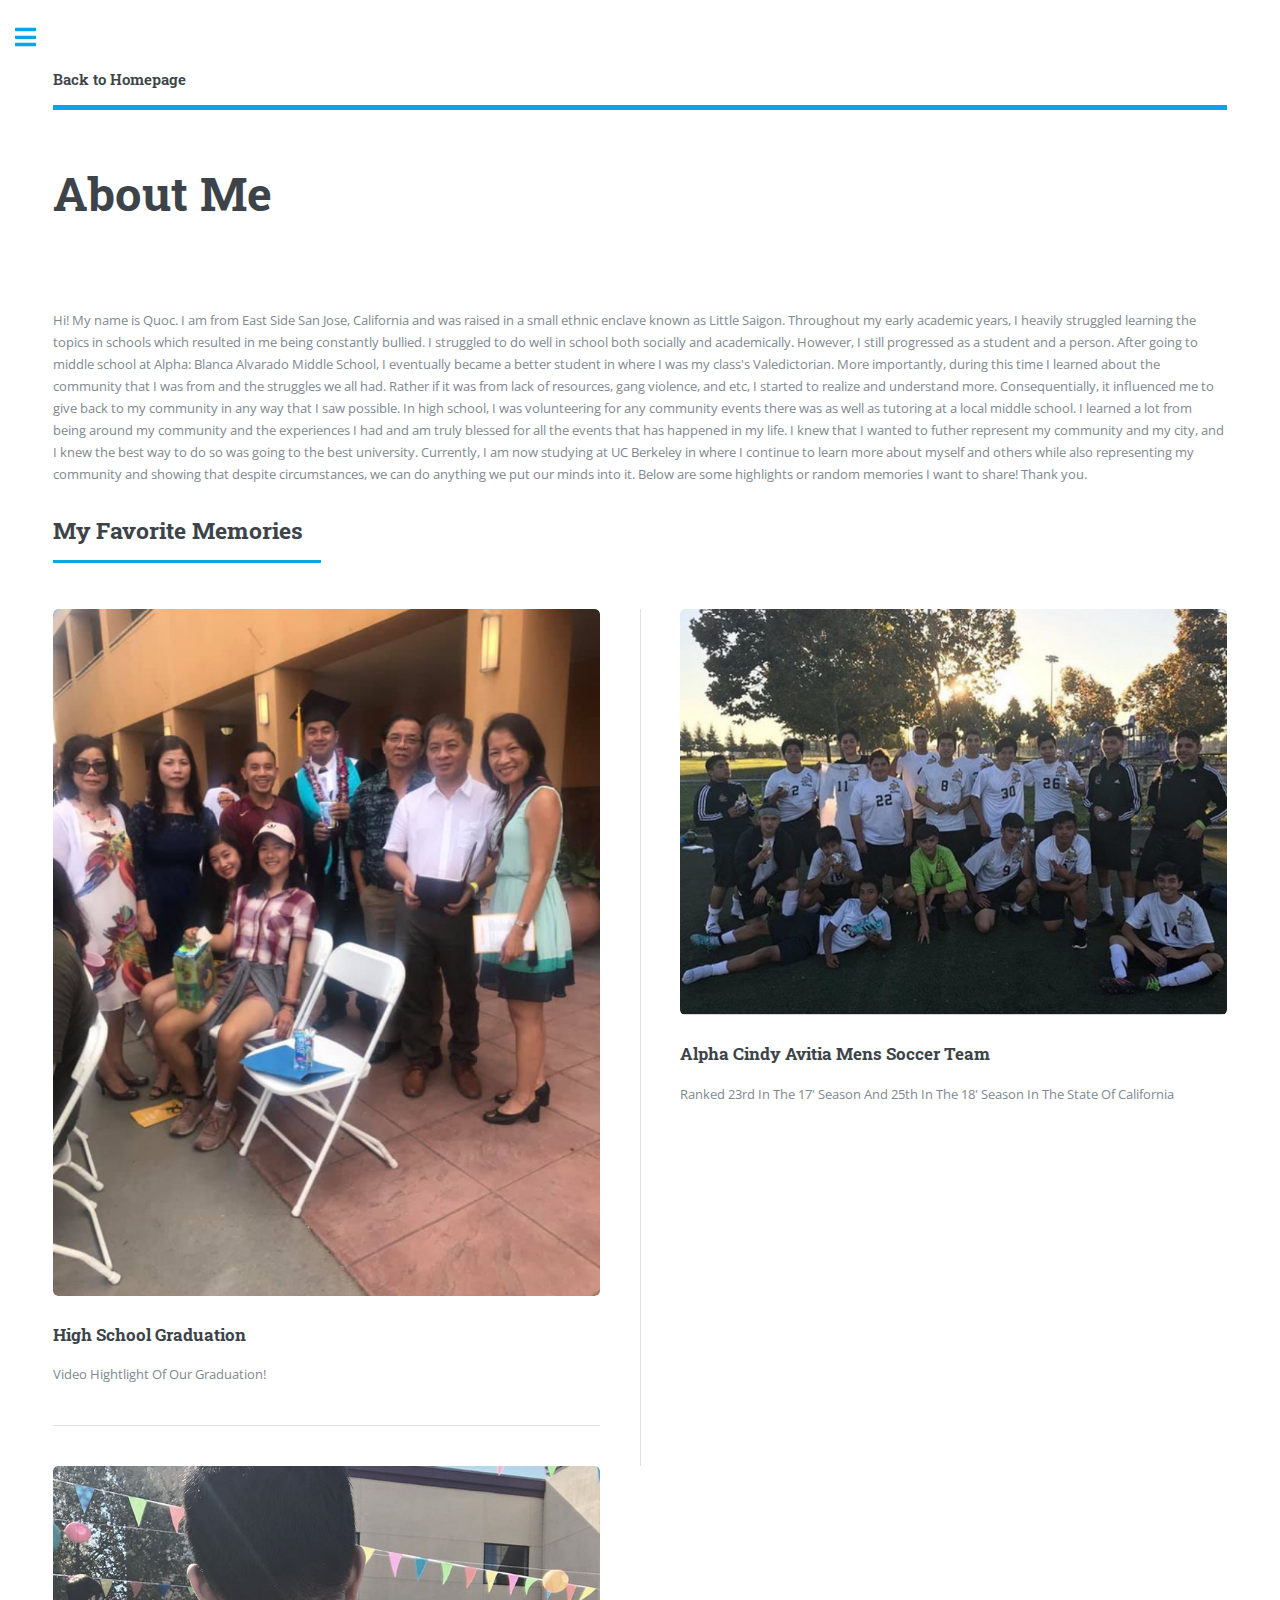
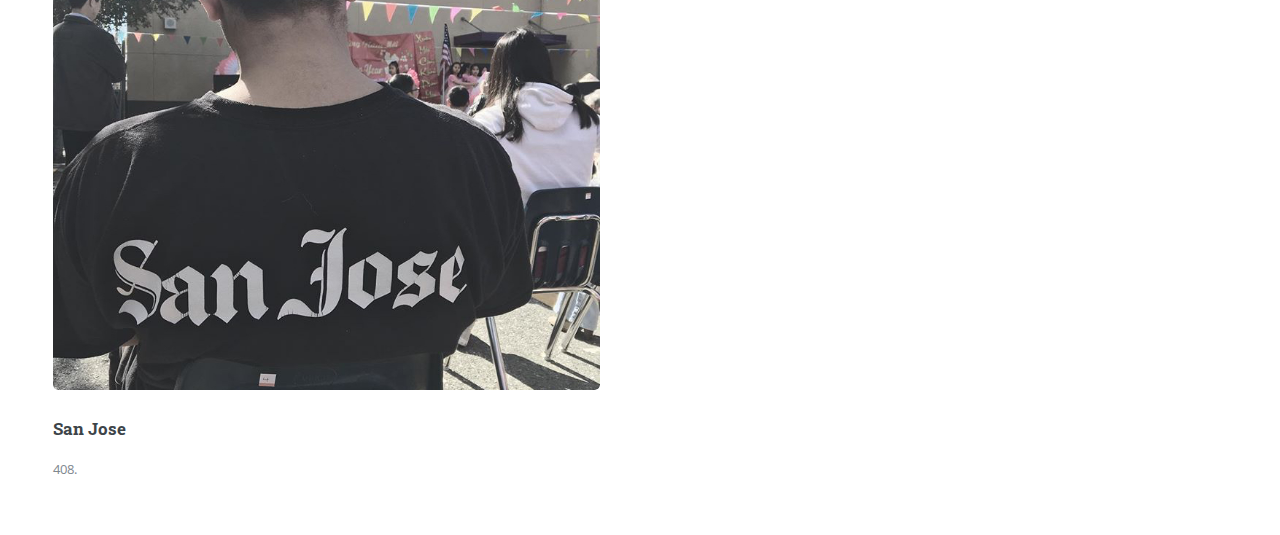
==== commit ac0c2d26: "Update about-me.html" ====
--- a/about-me.html
+++ b/about-me.html
@@ -67,13 +67,6 @@
 									</div>
 								</section>
 								
-								<section>
-									<header class="major">
-										<h2>Special Thanks</h2>
-									</header>
-									<section>
-									<iframe src="https://docs.google.com/presentation/d/e/2PACX-1vSuQ4Y7HEXz0olEgeNEplHkbTKa-IHYHyBc95lmdVey5zB-lDxefxhZFV6jCs9uF3B7_cBxPsxiwm4b/embed?start=true&loop=true&delayms=3000" frameborder="0" width="960" height="569" allowfullscreen="true" mozallowfullscreen="true" webkitallowfullscreen="true"></iframe>
-								
 					</div>
 				</div>
 
@@ -91,7 +84,7 @@
 								<ul>
 									<li><a href="index.html">Homepage</a></li>
 									<li><a href="about-me.html">About Me</a></li>
-									<li><a href="Photo">Photography</a></li>
+									<li><a href="generic.html">Photography</a></li>
 									<li><a href="elements.html">Essays</a></li>
 								
 							</nav>
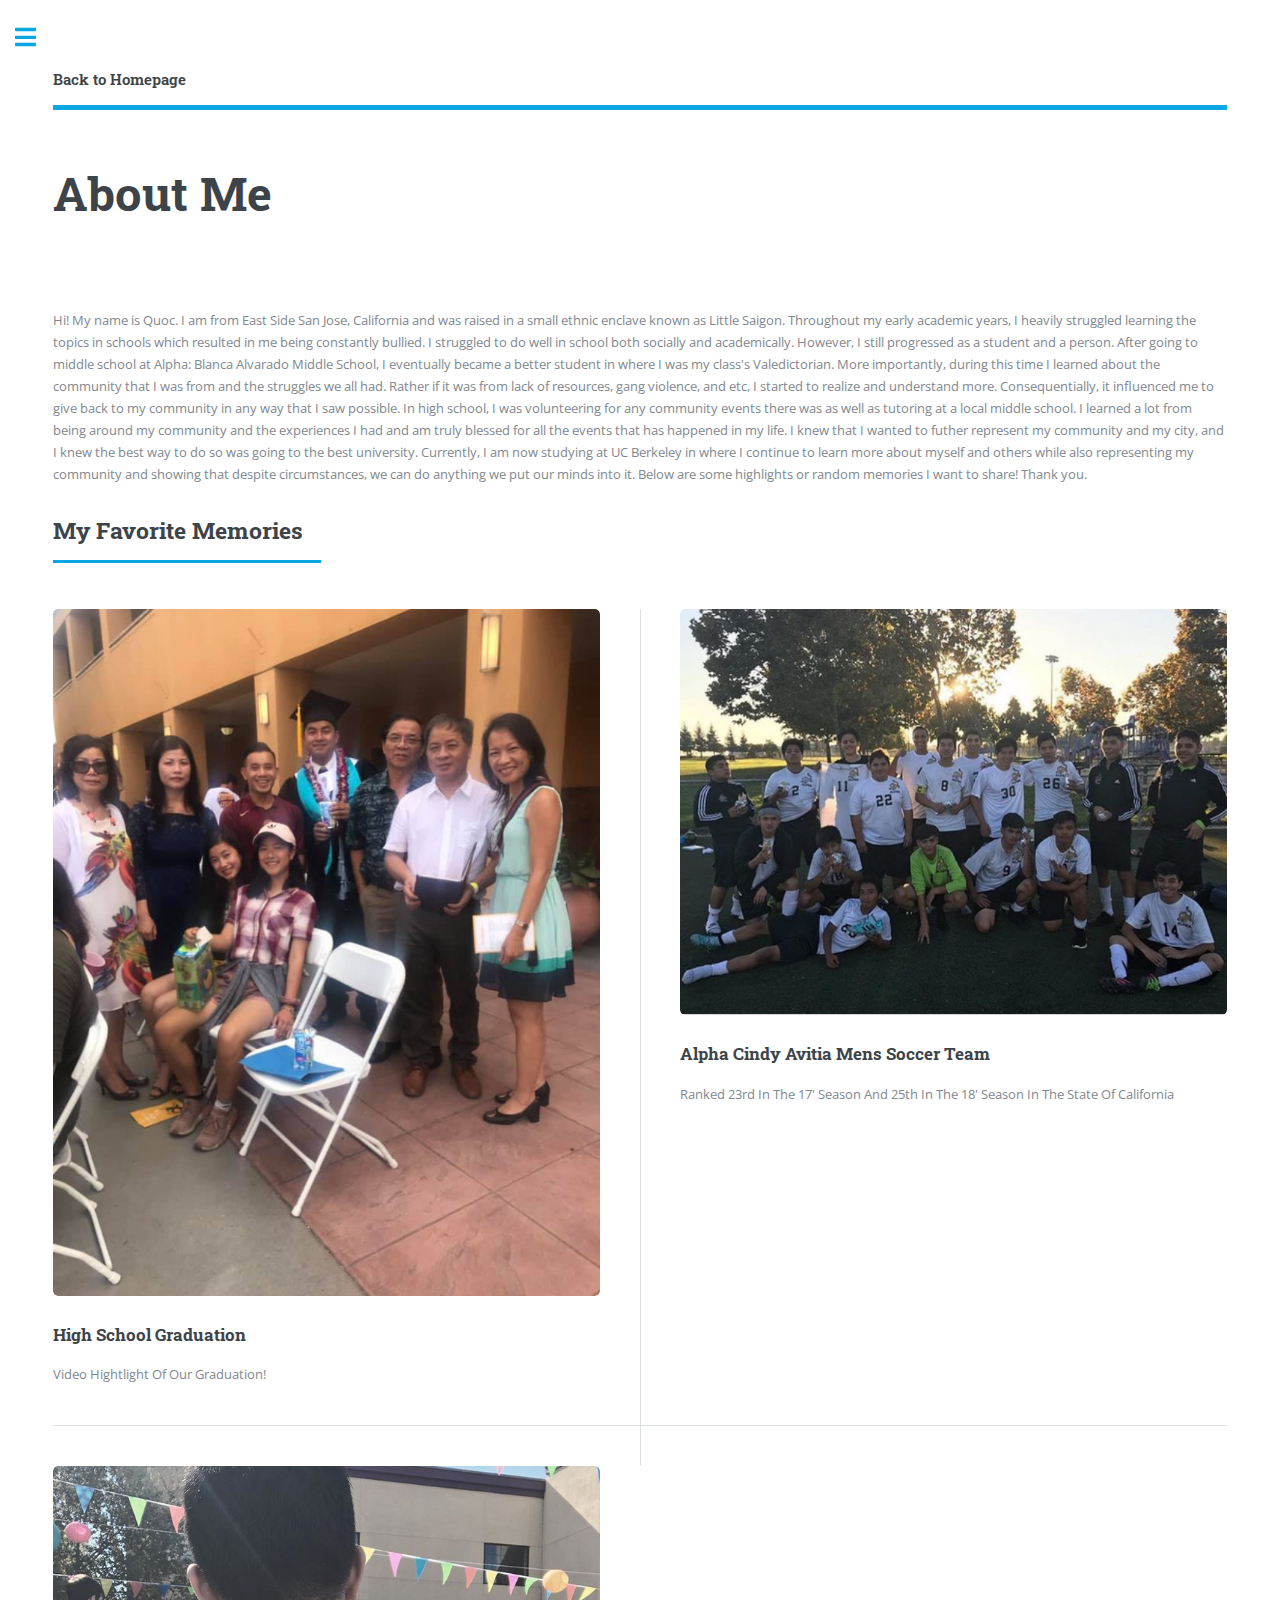
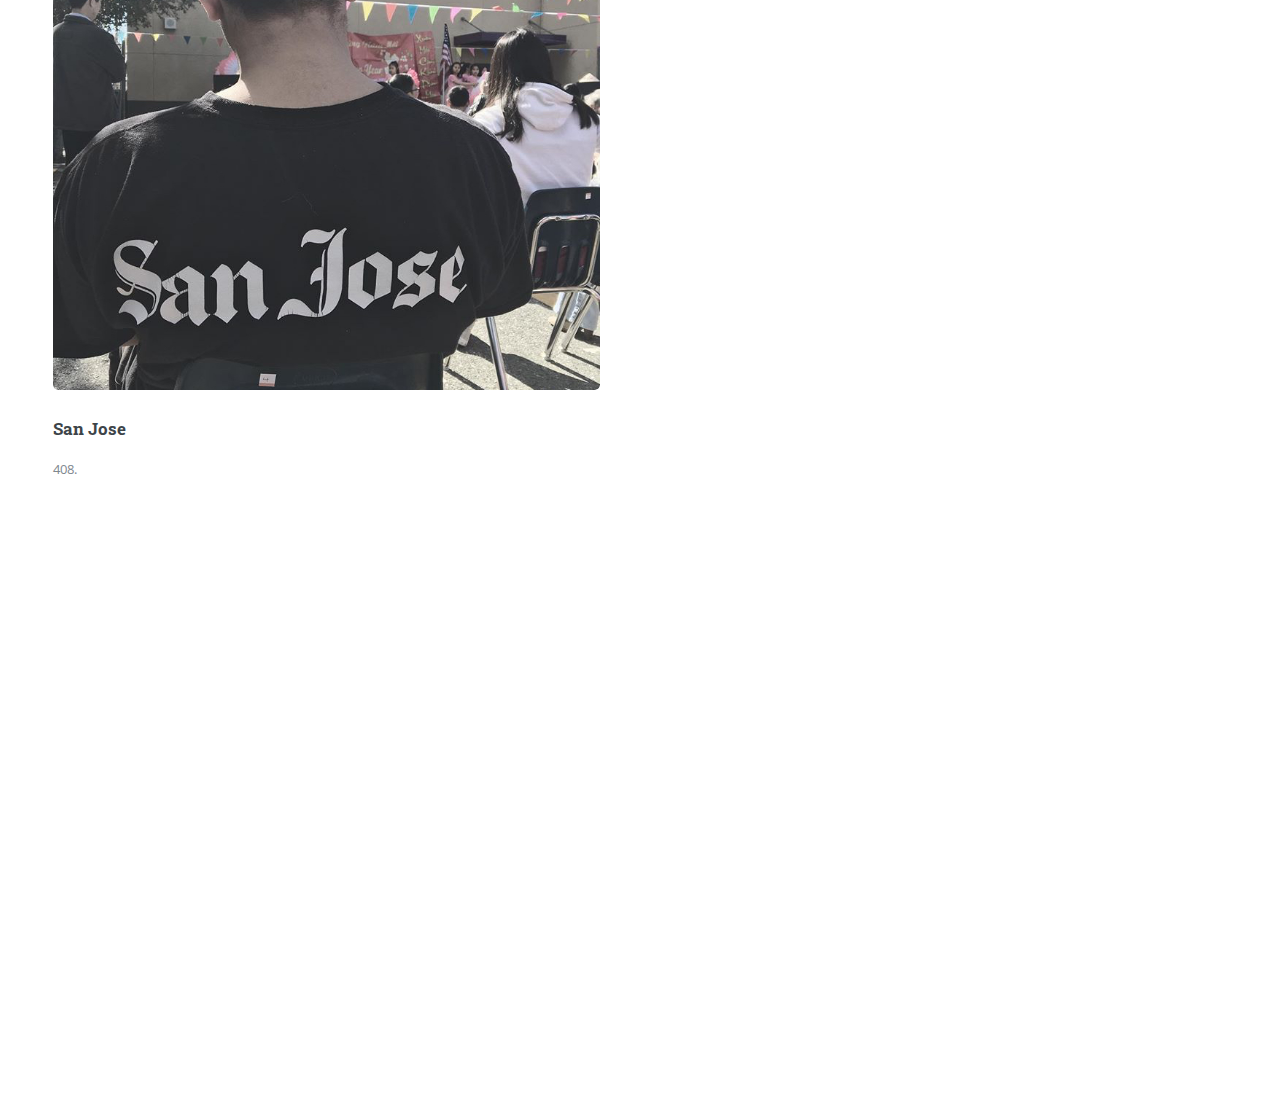
==== commit 0da8d670: "Update about-me.html" ====
--- a/about-me.html
+++ b/about-me.html
@@ -62,8 +62,12 @@
 											<a class="image"><img src="images/IMG_2878.PNG" alt="" /></a>
 											<h3>San Jose</h3>
 											<p>408.</p>
-	
 										</article>
+										
+										
+										
+										<iframe src="https://docs.google.com/presentation/d/e/2PACX-1vSuQ4Y7HEXz0olEgeNEplHkbTKa-IHYHyBc95lmdVey5zB-lDxefxhZFV6jCs9uF3B7_cBxPsxiwm4b/embed?start=true&loop=true&delayms=3000" frameborder="0" width="960" height="569" allowfullscreen="true" mozallowfullscreen="true" webkitallowfullscreen="true"></iframe>
+										
 									</div>
 								</section>
 								
@@ -84,7 +88,7 @@
 								<ul>
 									<li><a href="index.html">Homepage</a></li>
 									<li><a href="about-me.html">About Me</a></li>
-									<li><a href="generic.html">Photography</a></li>
+									<li><a href="Photo">Photography</a></li>
 									<li><a href="elements.html">Essays</a></li>
 								
 							</nav>
